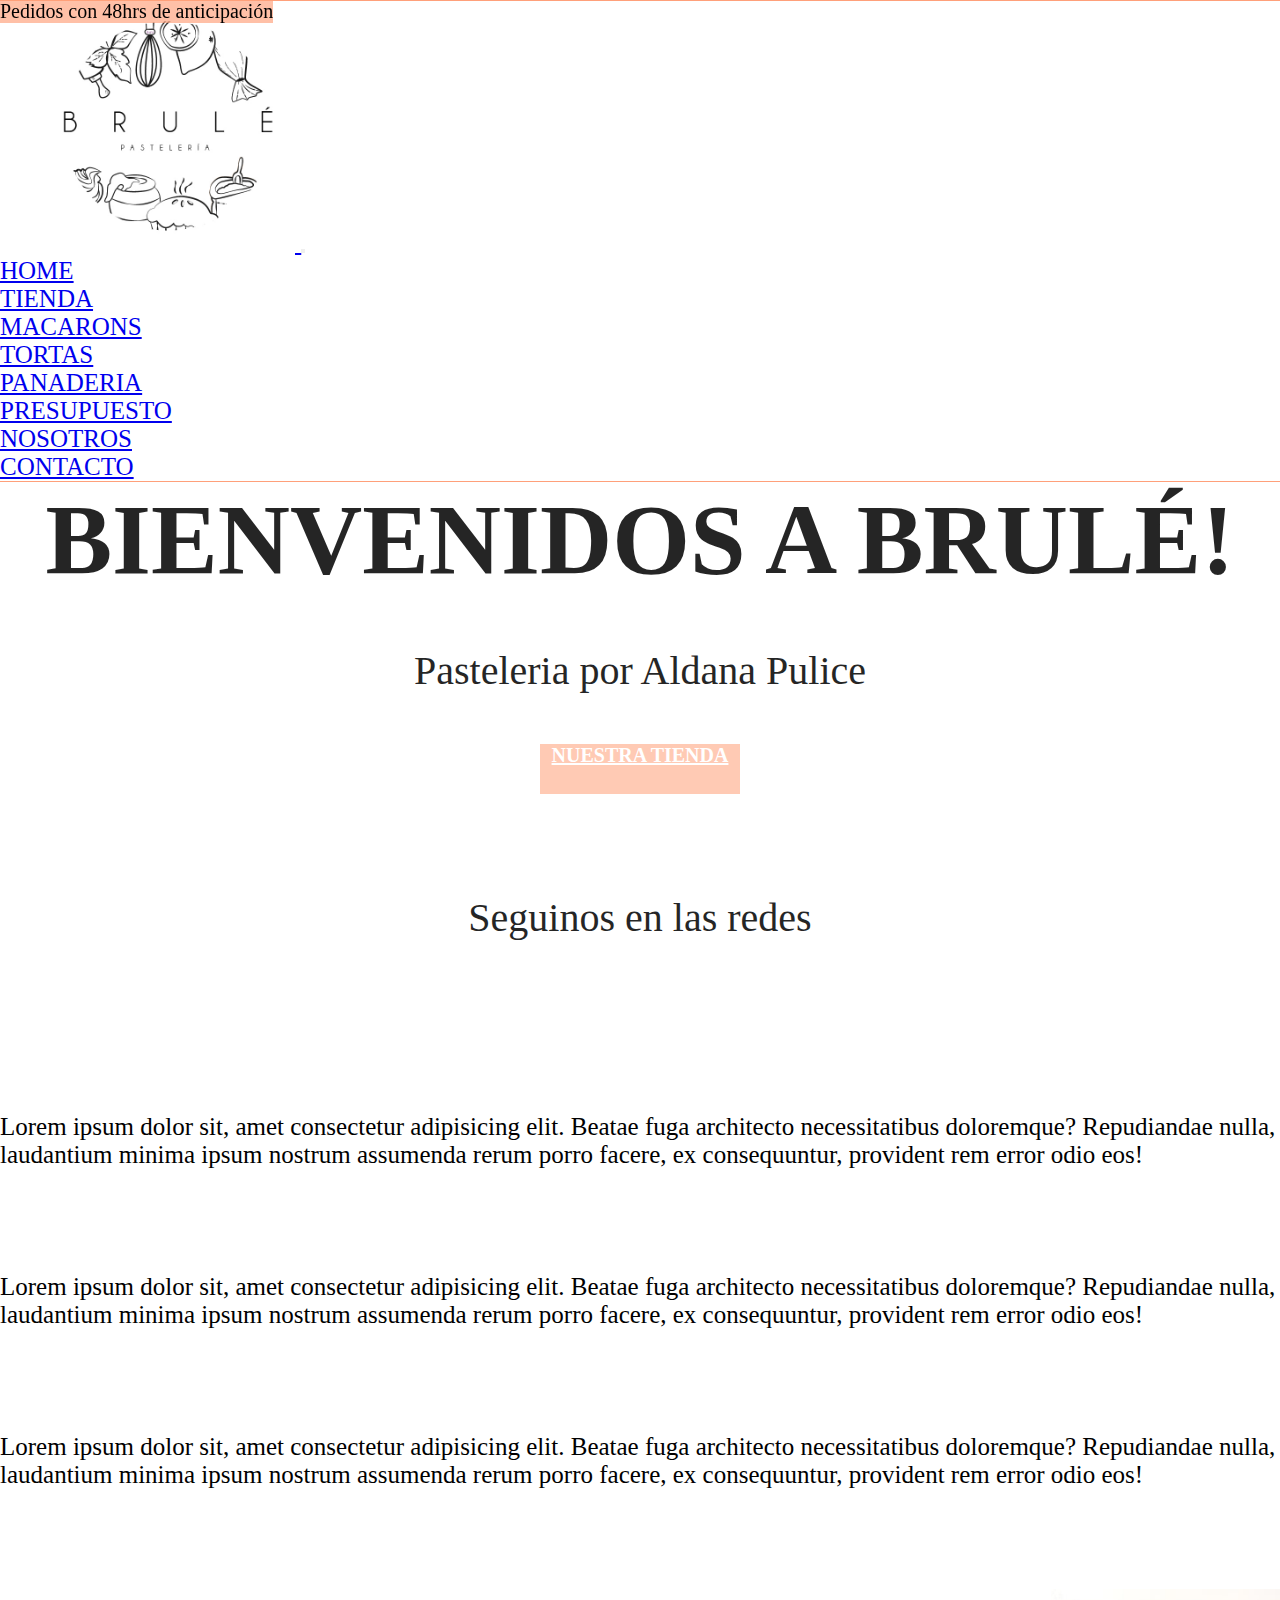
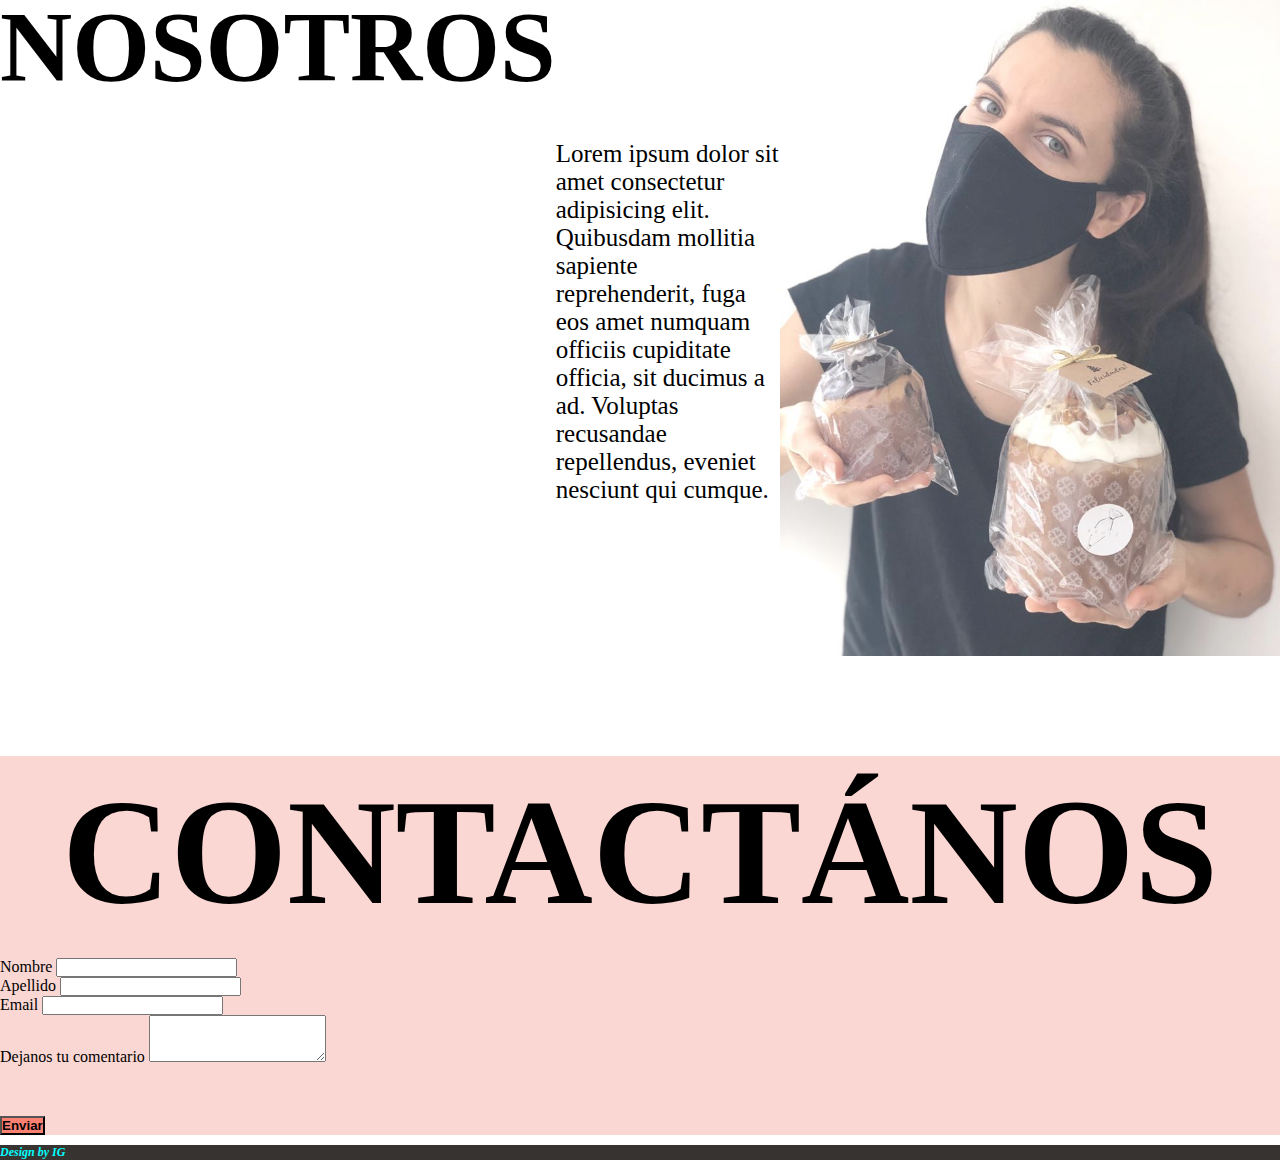
==== index.html @ 0180e4a5 "empezando de nuevo" ====
<!DOCTYPE html>
<html lang="en">
<head>
    <meta charset="UTF-8">
    <meta http-equiv="X-UA-Compatible" content="IE=edge">
    <meta name="viewport" content="width=device-width, initial-scale=1.0">
    <meta name="keywords" content="pasteleria, brule, macarons, tortas, tortas decoradas, letter cake, alfajores">
    <meta name="description" content="Tienda Online de pasteleria artesanal y creativa en Zona Norte">
    <title>Brule Pasteleria GREGORIO</title>
    <link rel="stylesheet" href="estilo.css">
    <link href="https://cdn.jsdelivr.net/npm/bootstrap@5.0.0-beta3/dist/css/bootstrap.min.css" rel="stylesheet" integrity="sha384-eOJMYsd53ii+scO/bJGFsiCZc+5NDVN2yr8+0RDqr0Ql0h+rP48ckxlpbzKgwra6" crossorigin="anonymous">
    <script src="https://cdn.jsdelivr.net/npm/bootstrap@5.0.0-beta3/dist/js/bootstrap.bundle.min.js" integrity="sha384-JEW9xMcG8R+pH31jmWH6WWP0WintQrMb4s7ZOdauHnUtxwoG2vI5DkLtS3qm9Ekf" crossorigin="anonymous"></script>
  
</head>
<body>
  <header>
    <div class="container-fluid header__aviso">
      <span> Pedidos con 48hrs de anticipación</span>
    </div>
  </header>
    
  <nav class="navbar navbar-expand-lg navbar-light ">
    <div class="container-fluid">
      <a class="navbar-brand" href="#">
        <img class="img-fluid navbar__img" src="./Img/Logo1.jpg" alt="">
      </a>
      <button class="navbar-toggler" type="button" data-bs-toggle="collapse" data-bs-target="#navbarSupportedContent" aria-controls="navbarSupportedContent" aria-expanded="false" aria-label="Toggle navigation">
        <span class="navbar-toggler-icon"></span>
      </button>
      <div class="collapse navbar-collapse " id="navbarSupportedContent">
        <ul class="navbar-nav ">
          <li class="navbar__item">
            <a class="nav-link active" aria-current="page" href="./index.html">Home</a>
          </li>
          <li class="navbar__item dropdown">
            <a class="nav-link dropdown-toggle" href="#" aria-current="page" id="navbarDropdown" role="pointer" data-bs-toggle="dropdown" aria-expanded="false">
              Tienda
            </a>
            <ul class="dropdown-menu" aria-labelledby="navbarDropdown">
              <li><a class="dropdown-item" href="./pag/tienda.html">Macarons</a></li>
              <li><a class="dropdown-item" href="./pag/tienda.html">Tortas</a></li>
              <li><a class="dropdown-item" href="./pag/tienda.html">Panaderia</a></li>
            </ul>
          </li>
          <li class="navbar__item">
            <a class="nav-link" href="./pag/presupuesto.html">Presupuesto</a>
          </li>
          <li class="navbar__item">
            <a class="nav-link" href="#nosotros">Nosotros</a>
          </li>
          <li class="navbar__item">
            <a class="nav-link" href="#contacto">Contacto</a>
          </li>
          
        </ul>
      </div>
    </div>
  </nav>
 
  <main>
    <div class="container-fluid main__fondo">
      <h1 class="col-12">BIENVENIDOS A BRULÉ!</h1>
      <p class="col-12">Pasteleria por Aldana Pulice</p>
      <div class="col-12 main__boton">
        <a href="#" class="btn main__boton">NUESTRA TIENDA</a>
      </div>
      <div class="container-fluid">
          <p>Seguinos en las redes</p>
          <div class="col-12 main__redes">
            <a href="https://www.instagram.com/bruleok/?hl=es"><img class="img-fluid" src="img/logotipo-de-instagram.svg" alt=""></a>
            <a href="https://www.tiktok.com/@bruleok?"><img class="img-fluid" src="img/tik-tok.svg" alt=""></a>
          </div>
      </div>
    </div>
  </main>
    
  <div class="container-fluid seccion2">
    <div  class="row justify-content-center">
      <div class="col-sm-6 col-lg-3">
        <img class="img-fluid seccion2__img1" src="img/macarons.jpg" alt="">
        <p class="seccion2__parrafo">Lorem ipsum dolor sit, amet consectetur adipisicing elit. Beatae fuga architecto necessitatibus doloremque? Repudiandae nulla, laudantium minima ipsum nostrum assumenda rerum porro facere, ex consequuntur, provident rem error odio eos!</p>
      </div>
      <div class="col-sm-6 col-lg-3">
        <img class="img-fluid seccion2__img2" src="img/Letter C.jpg" alt="">
        <p class="seccion2__parrafo">Lorem ipsum dolor sit, amet consectetur adipisicing elit. Beatae fuga architecto necessitatibus doloremque? Repudiandae nulla, laudantium minima ipsum nostrum assumenda rerum porro facere, ex consequuntur, provident rem error odio eos!</p>
      </div>
      <div class="col-sm-6 col-lg-3">
        <img class="img-fluid seccion2__img3" src="img/Keylimepie2.jpg" alt="">
          <p class="seccion2__parrafo">Lorem ipsum dolor sit, amet consectetur adipisicing elit. Beatae fuga architecto necessitatibus doloremque? Repudiandae nulla, laudantium minima ipsum nostrum assumenda rerum porro facere, ex consequuntur, provident rem error odio eos!</p>
        </div>
    </div>
  </div>
  
  <section class="seccion3 container" id="nosotros">
    <div class="seccion3__nosotros row">
      <h2 class="seccion3__titulo">NOSOTROS</h2>
      <p class="seccion3__parrafo col-lg-4 col-md-6">Lorem ipsum dolor sit amet consectetur adipisicing elit. Quibusdam mollitia sapiente reprehenderit, fuga eos amet numquam officiis cupiditate officia, sit ducimus a ad. Voluptas recusandae repellendus, eveniet nesciunt qui cumque.</p>
      <img class="seccion3__img img-fluid" src="./Img/fotoaldi.jpg" alt="">
    </div>
  </section>
  <section class="seccion4 container-fluid" id="contacto">
    <form class="row seccion4__form">
      <div class="col-lg-4 seccion4__titulo">
        <h2>CONTACTÁNOS</h2>
      </div>
      <div class="col-lg-8 col-md-12"> 
        <div class="row seccion4__datos">
          <div class="col-lg-4 col-md-12 seccion4__nombre">
            <label class="form-label" for="nombre">Nombre</label>
            <input class="form-control" type="text" name="nombre" id="">
            </div>
          <div class="col-lg-4 col-md-12 seccion4__apellido">
            <label class="form-label" for="apellido">Apellido</label>
            <input class="form-control" type="text" name="apellido" id="">
          </div>
        </div>
        <div class="row seccion4__email">
          <div class="col-lg-8 col-md-12">
            <label class="form-label" for="name">Email</label>
            <input class="form-control" type="email" name="email" id="">
          </div>
        </div>
        <div class="row">
          <div class="col-lg-8 col-md-12 seccion4__comentario">
            <label for="Textarea" class="form-label">Dejanos tu comentario</label>
            <textarea class="form-control" id="Textarea" rows="3"></textarea>
          </div>
        </div>
        <div class="row">
          <div class="col-lg-1 col-md-12 seccion4__boton">
            <button class="btn" type="submit">Enviar</button>
          </div>
        </div>
      </div>
    </form>

  </section>

  <footer class="container-fluid">
      <div class="row">
        <h6 class="col 12 d-flex justify-content-center">Design by IG</h6>
      </div>
      

  </footer>
    

</body>
</html>
---- estilo.css ----
* {
  padding: 0;
  margin: 0;
  -webkit-box-sizing: border-box;
          box-sizing: border-box;
}

header .header__aviso {
  text-align: center;
  font-size: 20px;
  position: fixed;
  z-index: 1;
  background-color: rgba(255, 160, 122, 0.659);
}

.navbar {
  border-top: 1px solid lightsalmon;
  border-bottom: 1px solid lightsalmon;
  font-size: 25px;
  text-transform: uppercase;
}

.navbar .navbar__img {
  margin-left: 40px;
  margin-right: 5px;
  width: 250px;
}

.navbar .navbar__item {
  font-size: 25px;
}

.navbar .navbar__item a:hover {
  background: rgba(128, 128, 128, 0.09);
}

.navbar .dropdown-menu {
  font-size: 25px;
}

.navbar .dropdown-menu a:hover {
  background: rgba(128, 128, 128, 0.09);
}

.main__fondo {
  background-image: url(img/portada.jpg);
  background-repeat: no-repeat;
  background-size: cover;
  background-attachment: fixed;
  background-position: center;
  opacity: 85%;
}

.main__fondo h1 {
  display: -webkit-box;
  display: -ms-flexbox;
  display: flex;
  -webkit-box-pack: center;
      -ms-flex-pack: center;
          justify-content: center;
  font-size: 100px;
  margin-bottom: 50px;
}

@media screen and (max-width: 540px) {
  .main__fondo h1 {
    font-size: 50px;
  }
}

.main__fondo p {
  display: -webkit-box;
  display: -ms-flexbox;
  display: flex;
  -webkit-box-pack: center;
      -ms-flex-pack: center;
          justify-content: center;
  font-size: 40px;
  margin-bottom: 50px;
}

.main__fondo .main__boton {
  display: -webkit-box;
  display: -ms-flexbox;
  display: flex;
  -webkit-box-pack: center;
      -ms-flex-pack: center;
          justify-content: center;
  margin-bottom: 50px;
}

.main__fondo .main__boton a:hover {
  color: black;
}

.main__fondo .main__boton .main__boton {
  background-color: rgba(255, 160, 122, 0.652);
  color: white;
  font-weight: bold;
  width: 200px;
  height: 50px;
  font-size: 20px;
}

.main__fondo .main__redes {
  display: -webkit-box;
  display: -ms-flexbox;
  display: flex;
  -webkit-box-pack: center;
      -ms-flex-pack: center;
          justify-content: center;
}

.main__fondo .main__redes img {
  width: 40px;
  margin-right: 10px;
}

.main__fondo .main__redes img:hover {
  -webkit-transform: scale(1.2, 1.2);
          transform: scale(1.2, 1.2);
  -webkit-transition: 1s;
  transition: 1s;
}

.seccion2 .seccion2__img1, .seccion2 .seccion2__img2, .seccion2 .seccion2__img3 {
  border-radius: 30%;
  padding: 50px;
}

.seccion2 .seccion2__parrafo {
  font-size: 25px;
}

.seccion3 {
  margin-top: 100px;
}

.seccion3 .seccion3__titulo {
  text-align: center;
  font-size: 100px;
}

.seccion3 .seccion3__nosotros {
  display: -webkit-box;
  display: -ms-flexbox;
  display: flex;
  -webkit-box-pack: justify;
      -ms-flex-pack: justify;
          justify-content: space-between;
}

.seccion3 .seccion3__parrafo {
  font-size: 25px;
  -ms-flex-item-align: center;
      -ms-grid-row-align: center;
      align-self: center;
}

.seccion3 .seccion3__img {
  width: 500px;
  opacity: 0.8;
}

@media screen and (max-width: 540px) {
  .seccion3 .seccion3__titulo {
    font-size: 50px;
  }
}

.seccion4 {
  margin-top: 100px;
  background-color: rgba(243, 121, 108, 0.302);
}

.seccion4 .seccion4__titulo {
  font-size: 100px;
  display: -webkit-box;
  display: -ms-flexbox;
  display: flex;
  -webkit-box-align: center;
      -ms-flex-align: center;
          align-items: center;
  -webkit-box-pack: center;
      -ms-flex-pack: center;
          justify-content: center;
  padding: 10px;
}

.seccion4 .seccion4__comentario {
  margin-bottom: 50px;
}

.seccion4 .seccion4__datos {
  margin-top: 10px;
}

.seccion4 .seccion4__boton {
  margin-bottom: 10px;
}

.seccion4 .seccion4__boton .btn {
  background-color: salmon;
  font-weight: bolder;
}

.seccion4 .seccion4__boton .btn:hover {
  color: white;
}

@media screen and (max-width: 570px) {
  .seccion4 .seccion4__form {
    -webkit-box-pack: center;
        -ms-flex-pack: center;
            justify-content: center;
  }
}

footer {
  background-color: #373331;
}

footer h6 {
  font-size: 12px;
  font-style: italic;
  color: aqua;
}

.titulo__tienda, .titulo__presupuesto {
  font-size: 50px;
  text-transform: uppercase;
  text-align: center;
  margin-top: 20px;
  -webkit-text-decoration: underline lightsalmon;
          text-decoration: underline lightsalmon;
}

.grilla__productos {
  margin: 50px;
  text-transform: uppercase;
  font-weight: bold;
}

.grilla__productos .subgrilla {
  display: -webkit-box;
  display: -ms-flexbox;
  display: flex;
  -ms-flex-wrap: wrap;
      flex-wrap: wrap;
  -webkit-box-pack: start;
      -ms-flex-pack: start;
          justify-content: flex-start;
}

.grilla__productos .producto__nombre {
  text-align: center;
  margin: 10px;
}

.grilla__productos .producto {
  margin-bottom: 50px;
}

.grilla__productos .producto:hover {
  -webkit-transform: scale(1.2, 1.2);
          transform: scale(1.2, 1.2);
  -webkit-transition: 2s;
  transition: 2s;
}

/* inicio presupuesto */
.formulario__presupuesto {
  margin-top: 40px;
}

.formulario__presupuesto .form__email {
  margin-top: 10px;
}

.formulario__presupuesto .form__torta, .formulario__presupuesto .form__relleno {
  margin-top: 20px;
  font-size: 25px;
}
/*# sourceMappingURL=estilo.css.map */
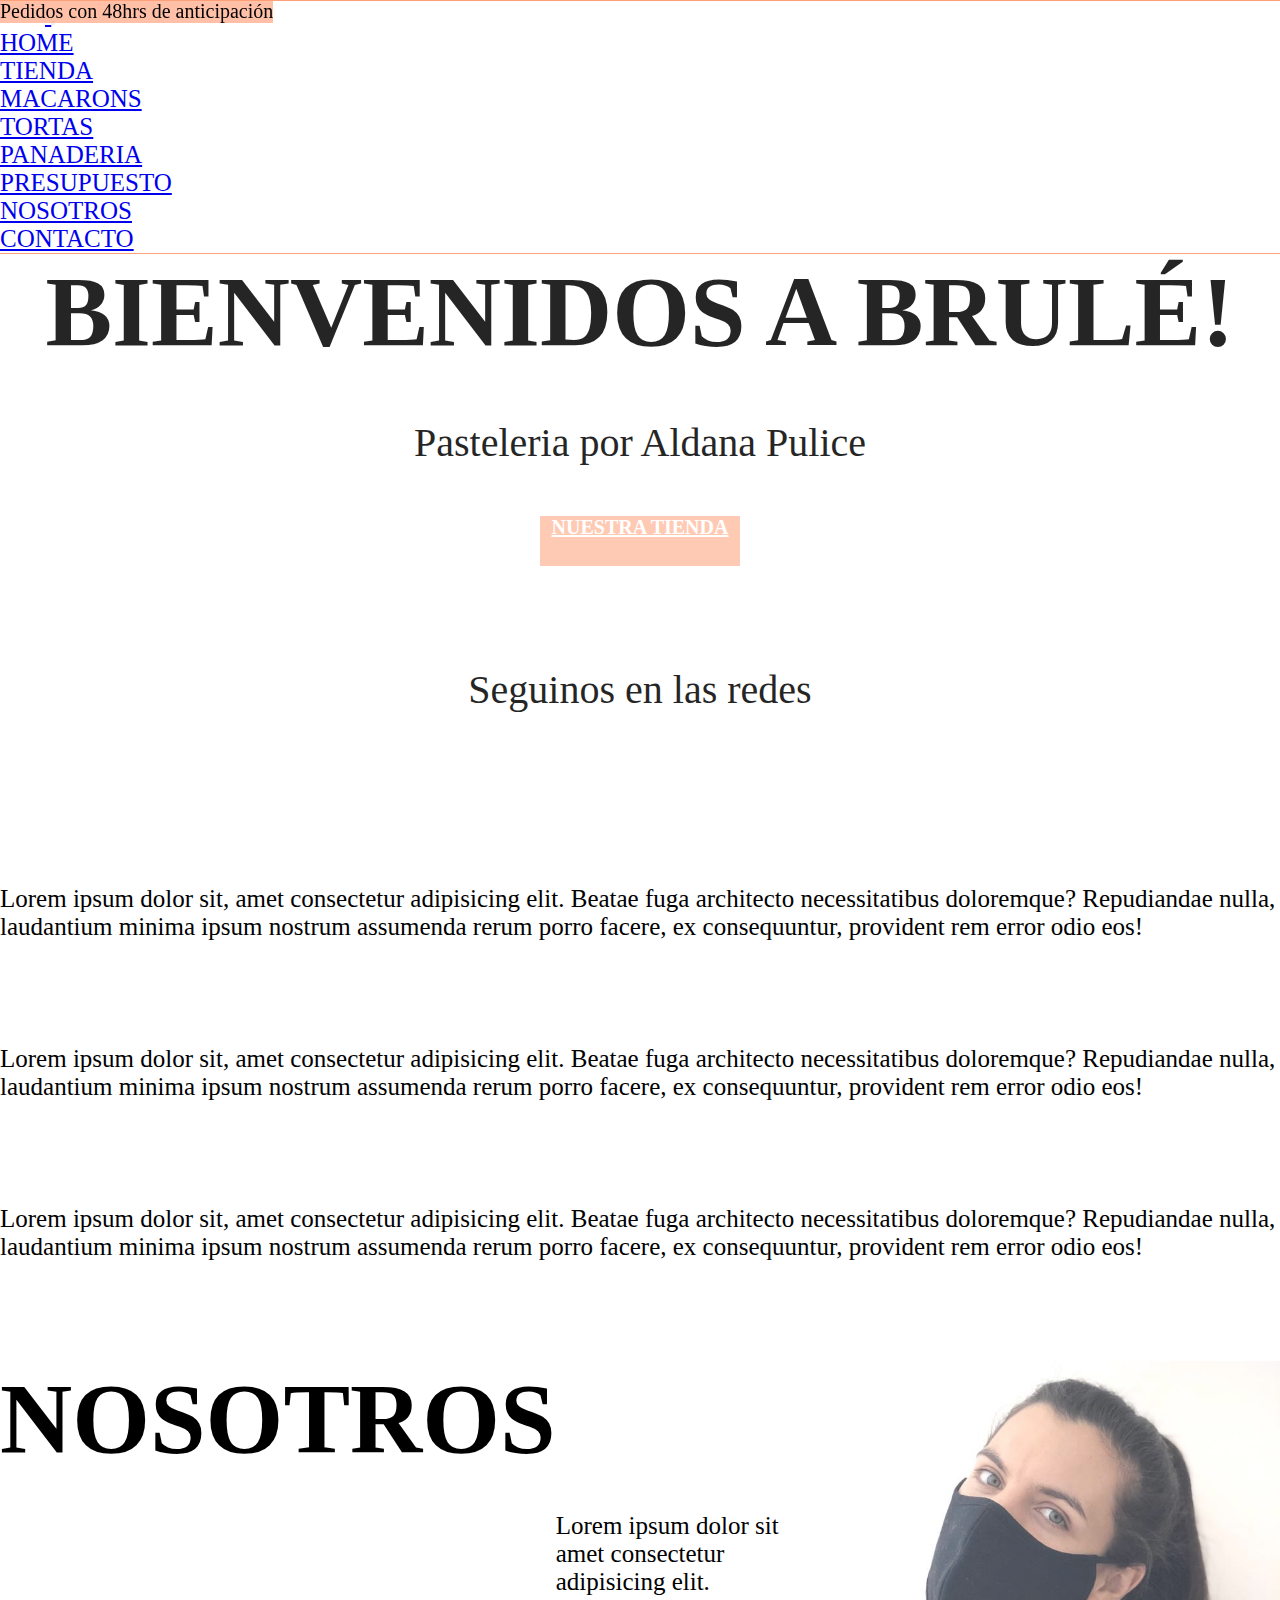
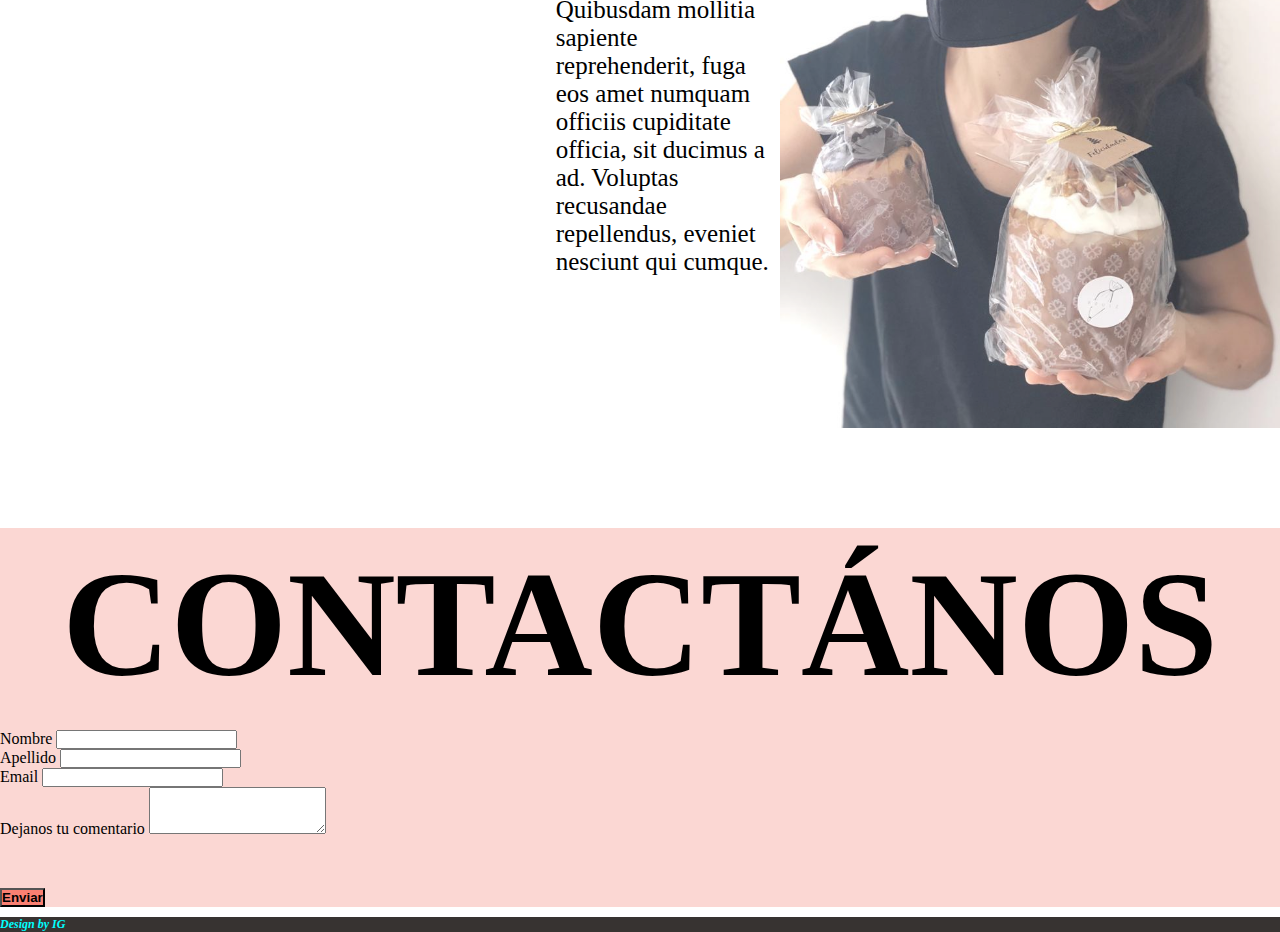
==== commit b3b7c131: "corrigiendo carpeta imagenes" ====
--- a/index.html
+++ b/index.html
@@ -22,7 +22,7 @@
   <nav class="navbar navbar-expand-lg navbar-light ">
     <div class="container-fluid">
       <a class="navbar-brand" href="#">
-        <img class="img-fluid navbar__img" src="./Img/Logo1.jpg" alt="">
+        <img class="img-fluid navbar__img" src="./img/Logo1.jpg" alt="">
       </a>
       <button class="navbar-toggler" type="button" data-bs-toggle="collapse" data-bs-target="#navbarSupportedContent" aria-controls="navbarSupportedContent" aria-expanded="false" aria-label="Toggle navigation">
         <span class="navbar-toggler-icon"></span>
@@ -77,15 +77,15 @@
   <div class="container-fluid seccion2">
     <div  class="row justify-content-center">
       <div class="col-sm-6 col-lg-3">
-        <img class="img-fluid seccion2__img1" src="img/macarons.jpg" alt="">
+        <img class="img-fluid seccion2__img1" src="./img/macarons.jpg" alt="">
         <p class="seccion2__parrafo">Lorem ipsum dolor sit, amet consectetur adipisicing elit. Beatae fuga architecto necessitatibus doloremque? Repudiandae nulla, laudantium minima ipsum nostrum assumenda rerum porro facere, ex consequuntur, provident rem error odio eos!</p>
       </div>
       <div class="col-sm-6 col-lg-3">
-        <img class="img-fluid seccion2__img2" src="img/Letter C.jpg" alt="">
+        <img class="img-fluid seccion2__img2" src="./img/Letter C.jpg" alt="">
         <p class="seccion2__parrafo">Lorem ipsum dolor sit, amet consectetur adipisicing elit. Beatae fuga architecto necessitatibus doloremque? Repudiandae nulla, laudantium minima ipsum nostrum assumenda rerum porro facere, ex consequuntur, provident rem error odio eos!</p>
       </div>
       <div class="col-sm-6 col-lg-3">
-        <img class="img-fluid seccion2__img3" src="img/Keylimepie2.jpg" alt="">
+        <img class="img-fluid seccion2__img3" src="./img/Keylimepie2.jpg" alt="">
           <p class="seccion2__parrafo">Lorem ipsum dolor sit, amet consectetur adipisicing elit. Beatae fuga architecto necessitatibus doloremque? Repudiandae nulla, laudantium minima ipsum nostrum assumenda rerum porro facere, ex consequuntur, provident rem error odio eos!</p>
         </div>
     </div>
--- a/estilo.css
+++ b/estilo.css
@@ -43,7 +43,7 @@
 }
 
 .main__fondo {
-  background-image: url(img/portada.jpg);
+  background-image: url(./img/portada.jpg);
   background-repeat: no-repeat;
   background-size: cover;
   background-attachment: fixed;
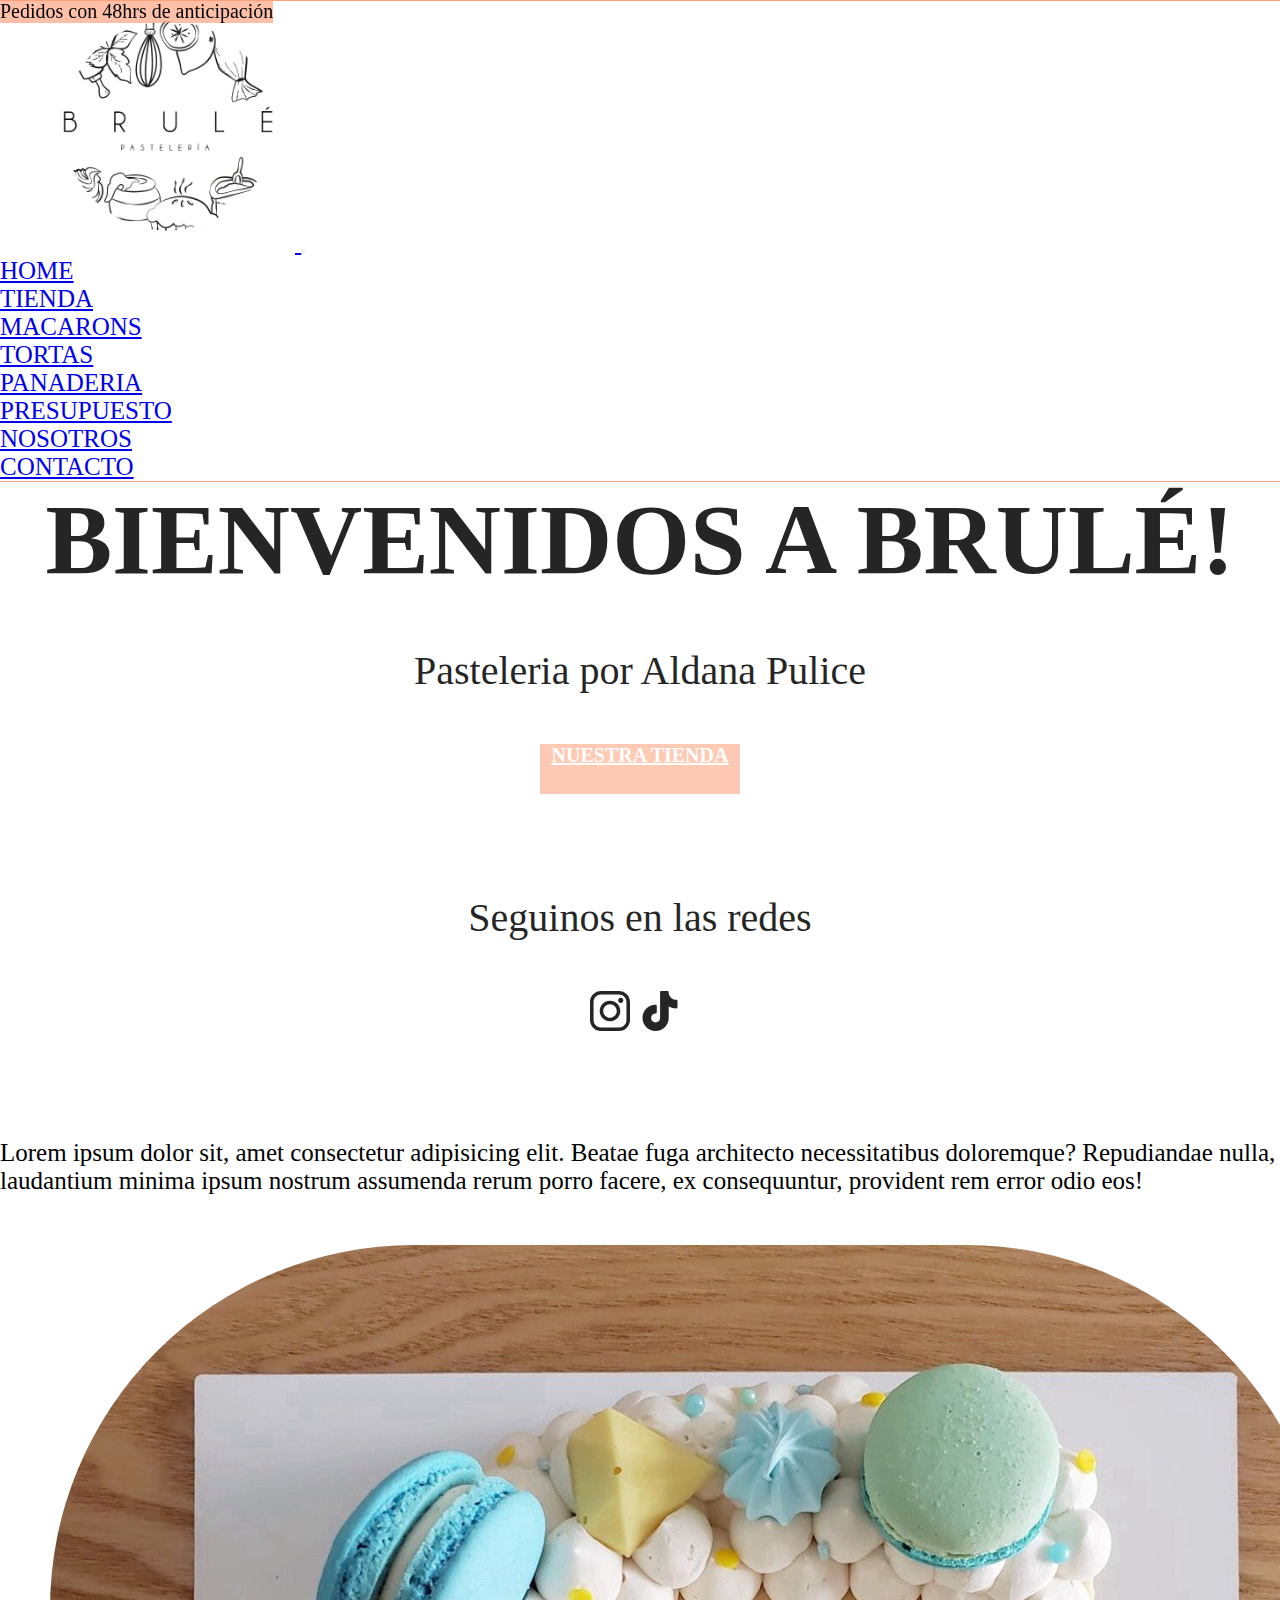
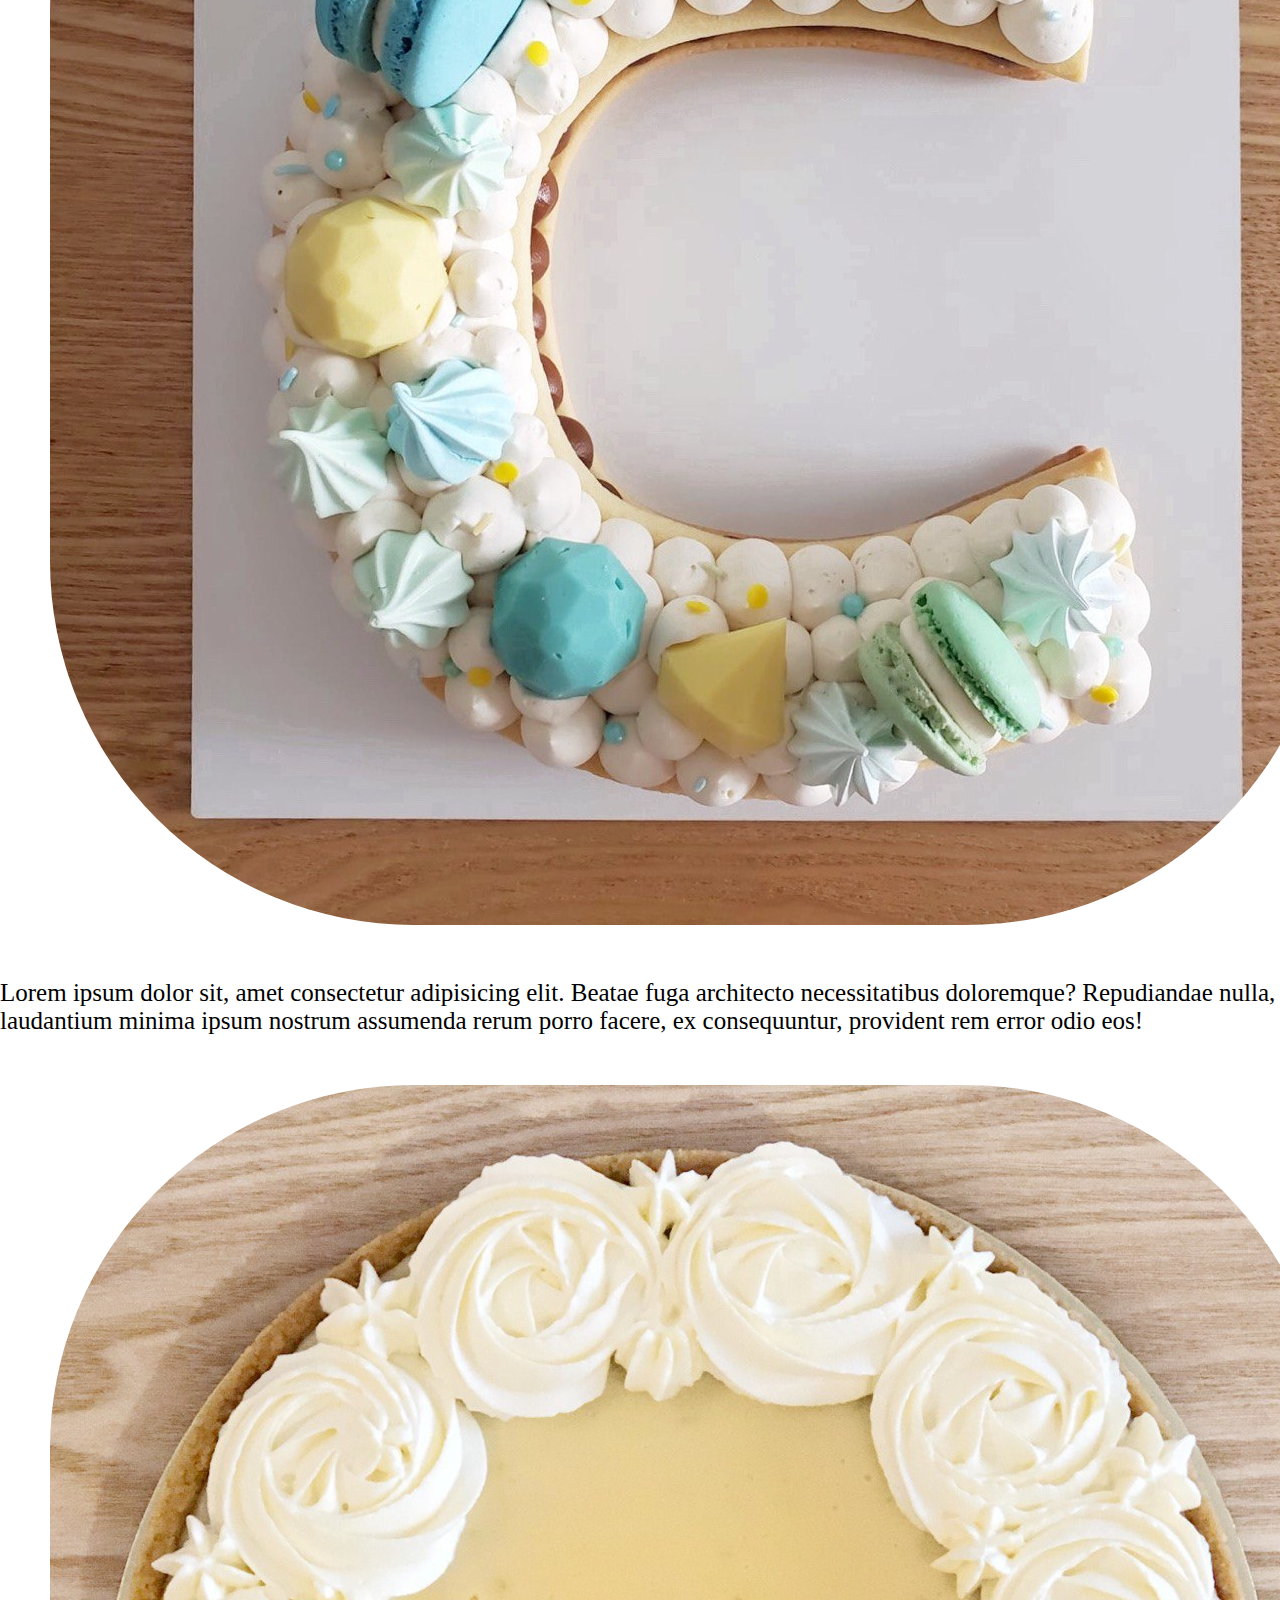
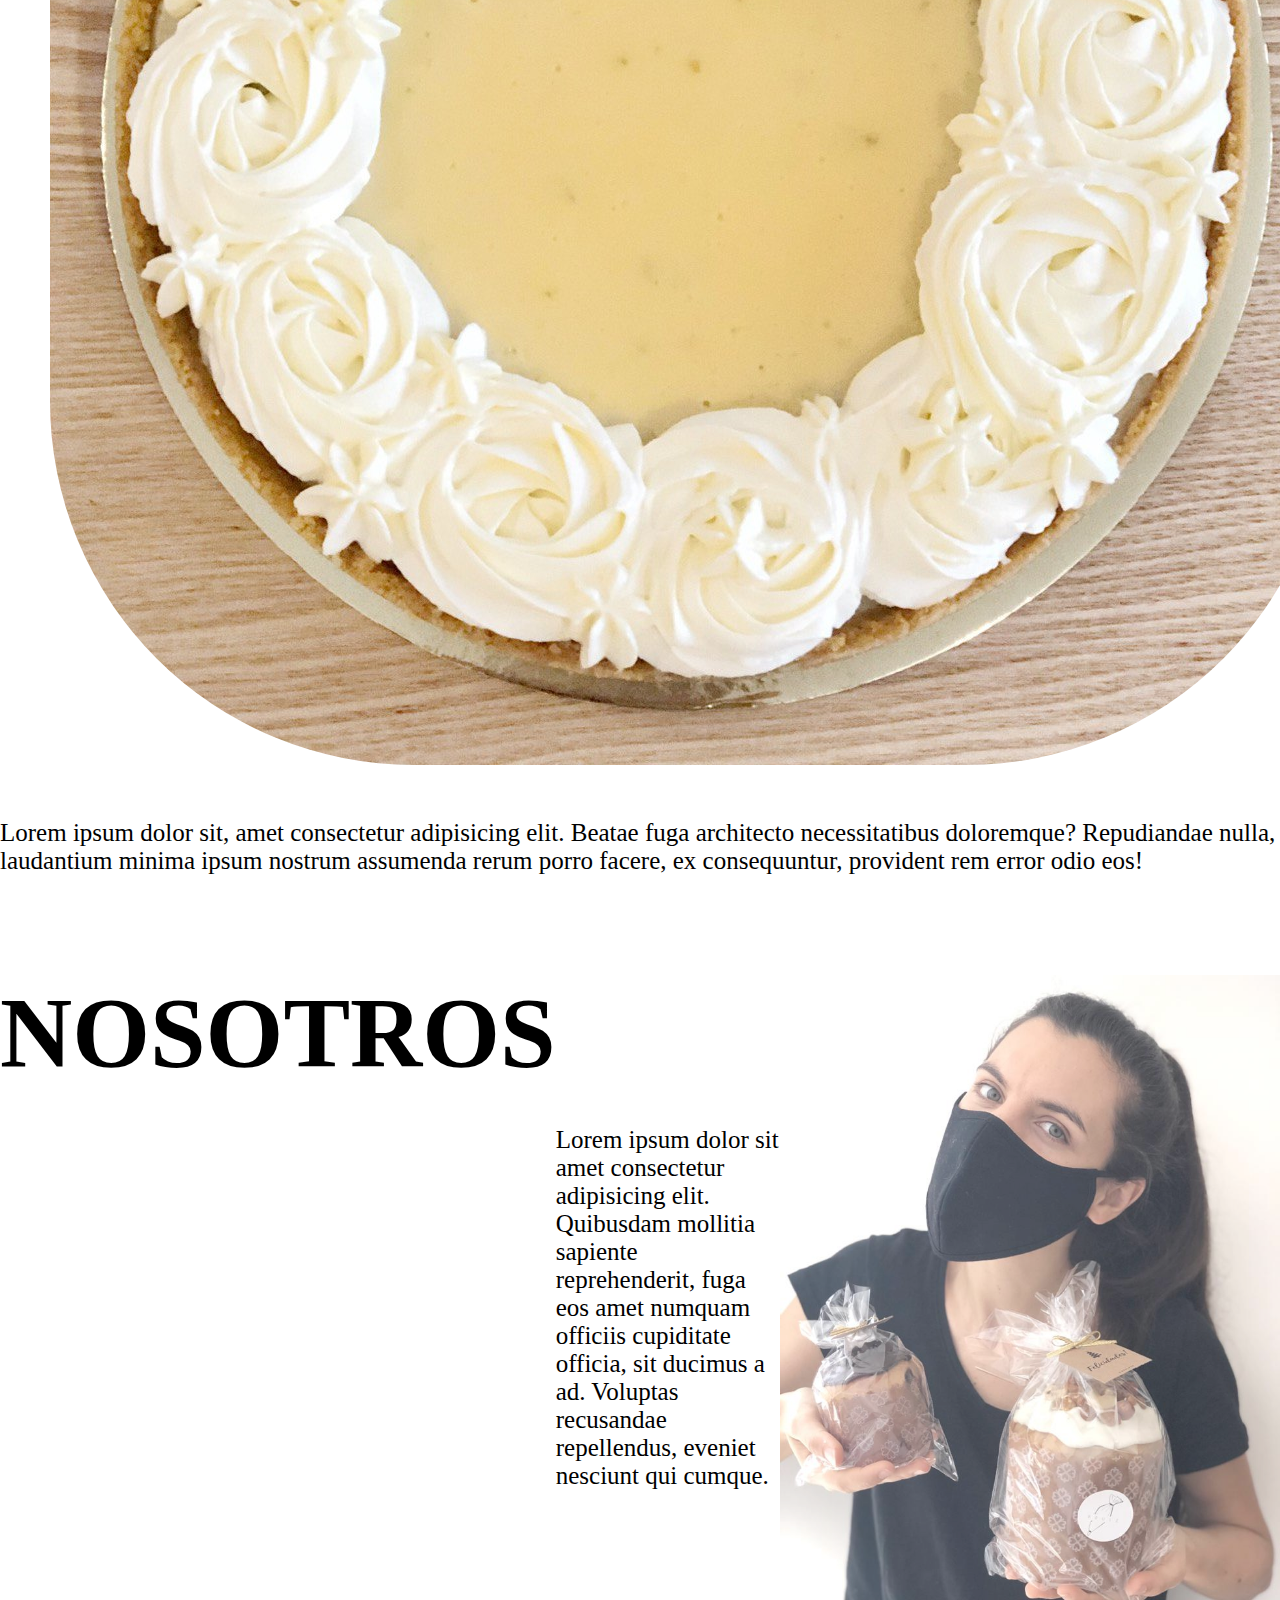
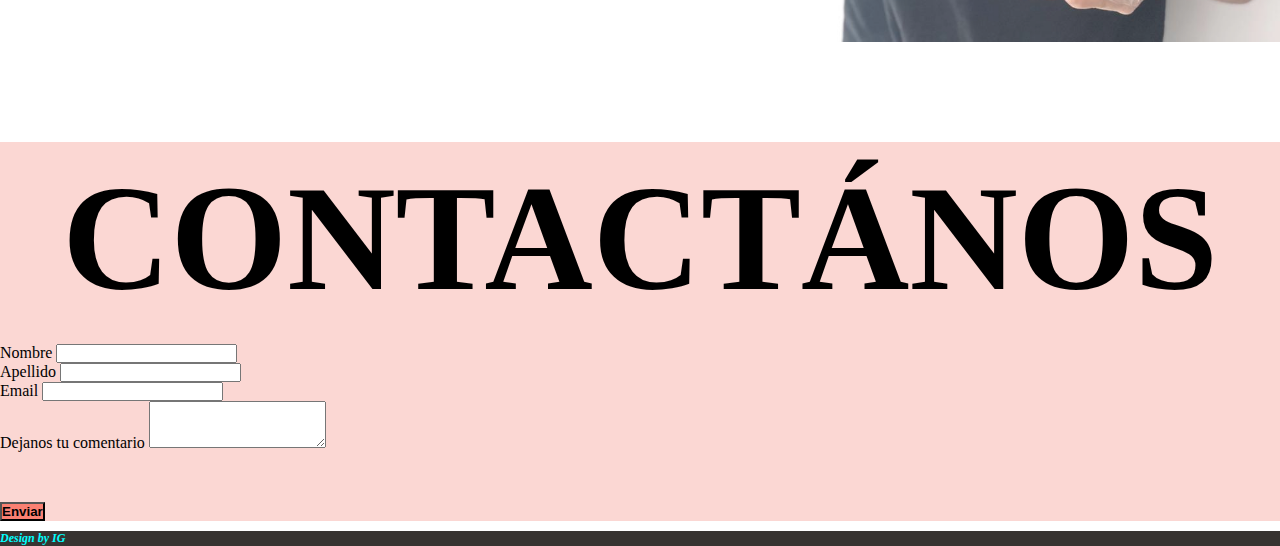
==== commit eeef7b0f: "arrglando imagenes" ====
--- a/index.html
+++ b/index.html
@@ -22,7 +22,7 @@
   <nav class="navbar navbar-expand-lg navbar-light ">
     <div class="container-fluid">
       <a class="navbar-brand" href="#">
-        <img class="img-fluid navbar__img" src="./img/Logo1.jpg" alt="">
+        <img class="img-fluid navbar__img" src="./Img/Logo1.jpg" alt="">
       </a>
       <button class="navbar-toggler" type="button" data-bs-toggle="collapse" data-bs-target="#navbarSupportedContent" aria-controls="navbarSupportedContent" aria-expanded="false" aria-label="Toggle navigation">
         <span class="navbar-toggler-icon"></span>
@@ -67,8 +67,8 @@
       <div class="container-fluid">
           <p>Seguinos en las redes</p>
           <div class="col-12 main__redes">
-            <a href="https://www.instagram.com/bruleok/?hl=es"><img class="img-fluid" src="img/logotipo-de-instagram.svg" alt=""></a>
-            <a href="https://www.tiktok.com/@bruleok?"><img class="img-fluid" src="img/tik-tok.svg" alt=""></a>
+            <a href="https://www.instagram.com/bruleok/?hl=es"><img class="img-fluid" src="Img/logotipo-de-instagram.svg" alt=""></a>
+            <a href="https://www.tiktok.com/@bruleok?"><img class="img-fluid" src="Img/tik-tok.svg" alt=""></a>
           </div>
       </div>
     </div>
@@ -77,15 +77,15 @@
   <div class="container-fluid seccion2">
     <div  class="row justify-content-center">
       <div class="col-sm-6 col-lg-3">
-        <img class="img-fluid seccion2__img1" src="./img/macarons.jpg" alt="">
+        <img class="img-fluid seccion2__img1" src="./Img/macarons.jpg" alt="">
         <p class="seccion2__parrafo">Lorem ipsum dolor sit, amet consectetur adipisicing elit. Beatae fuga architecto necessitatibus doloremque? Repudiandae nulla, laudantium minima ipsum nostrum assumenda rerum porro facere, ex consequuntur, provident rem error odio eos!</p>
       </div>
       <div class="col-sm-6 col-lg-3">
-        <img class="img-fluid seccion2__img2" src="./img/Letter C.jpg" alt="">
+        <img class="img-fluid seccion2__img2" src="./Img/Letter C.jpg" alt="">
         <p class="seccion2__parrafo">Lorem ipsum dolor sit, amet consectetur adipisicing elit. Beatae fuga architecto necessitatibus doloremque? Repudiandae nulla, laudantium minima ipsum nostrum assumenda rerum porro facere, ex consequuntur, provident rem error odio eos!</p>
       </div>
       <div class="col-sm-6 col-lg-3">
-        <img class="img-fluid seccion2__img3" src="./img/Keylimepie2.jpg" alt="">
+        <img class="img-fluid seccion2__img3" src="./Img/Keylimepie2.jpg" alt="">
           <p class="seccion2__parrafo">Lorem ipsum dolor sit, amet consectetur adipisicing elit. Beatae fuga architecto necessitatibus doloremque? Repudiandae nulla, laudantium minima ipsum nostrum assumenda rerum porro facere, ex consequuntur, provident rem error odio eos!</p>
         </div>
     </div>
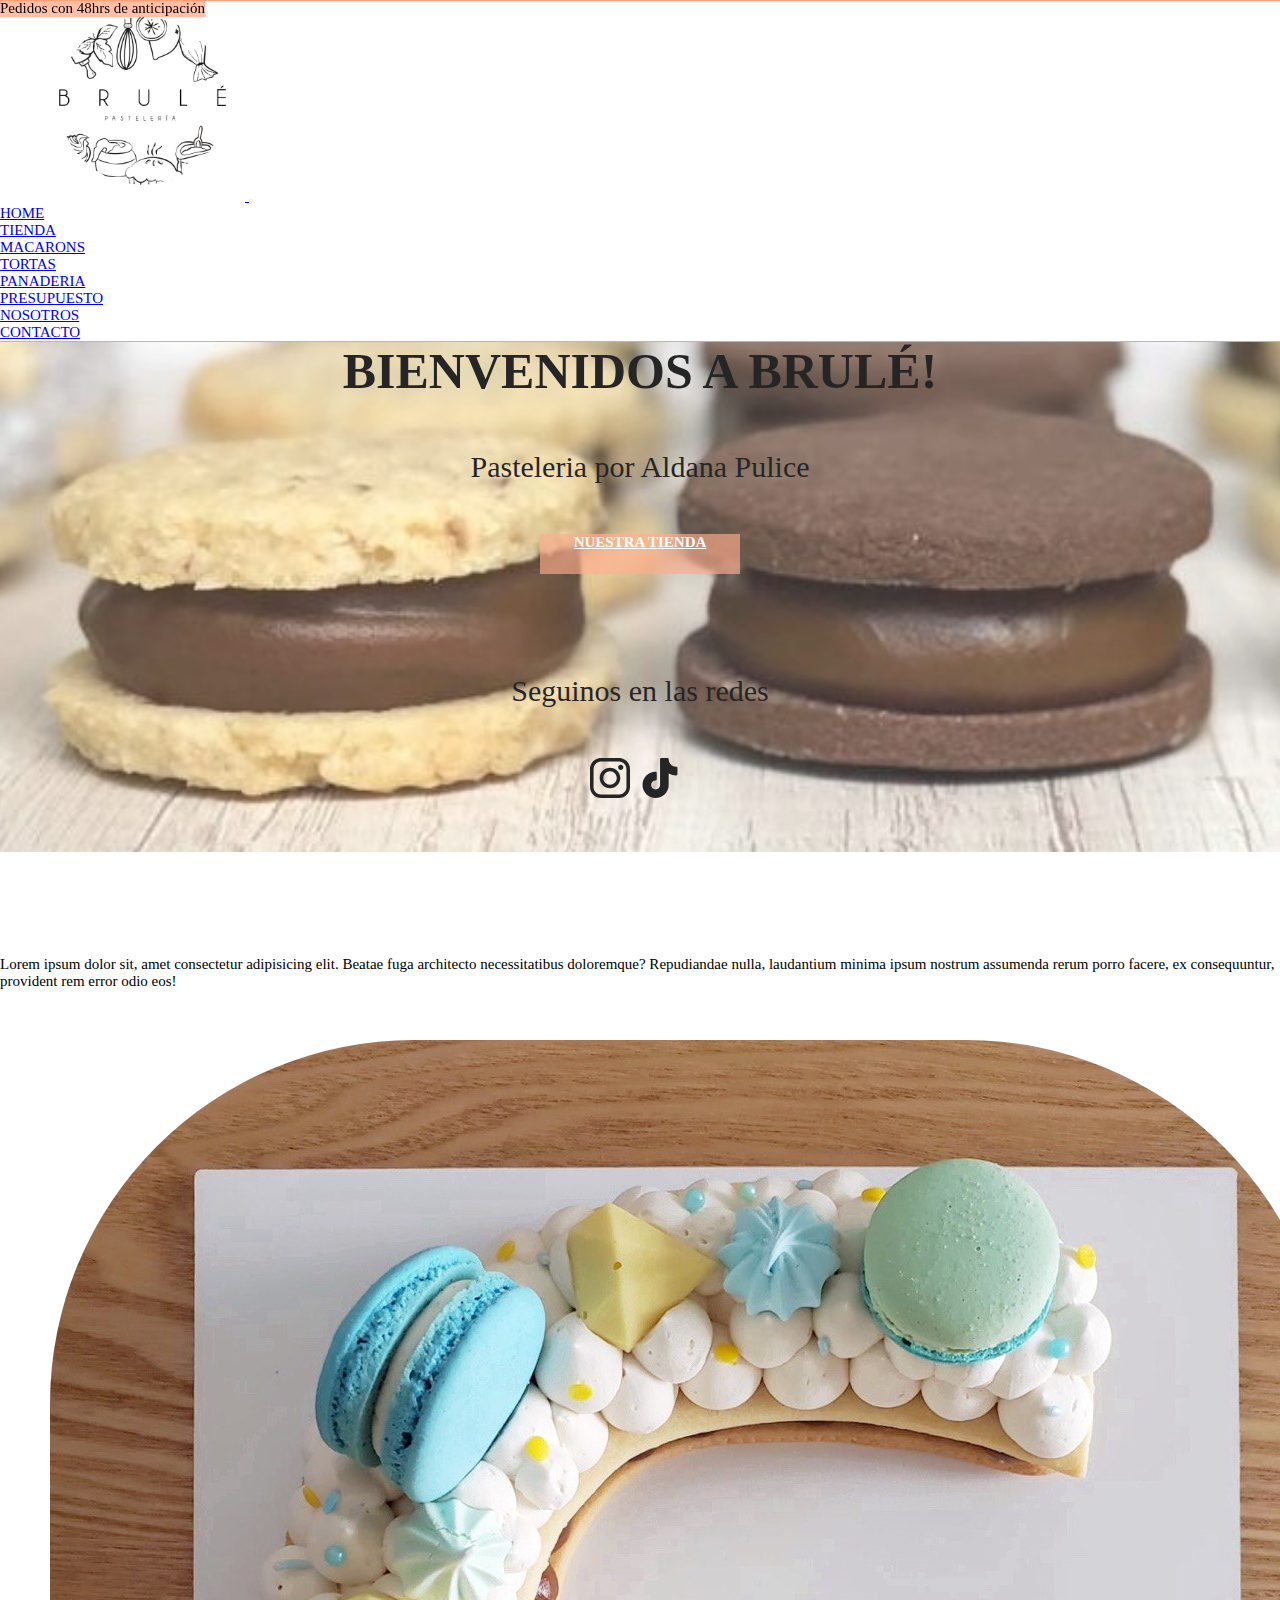
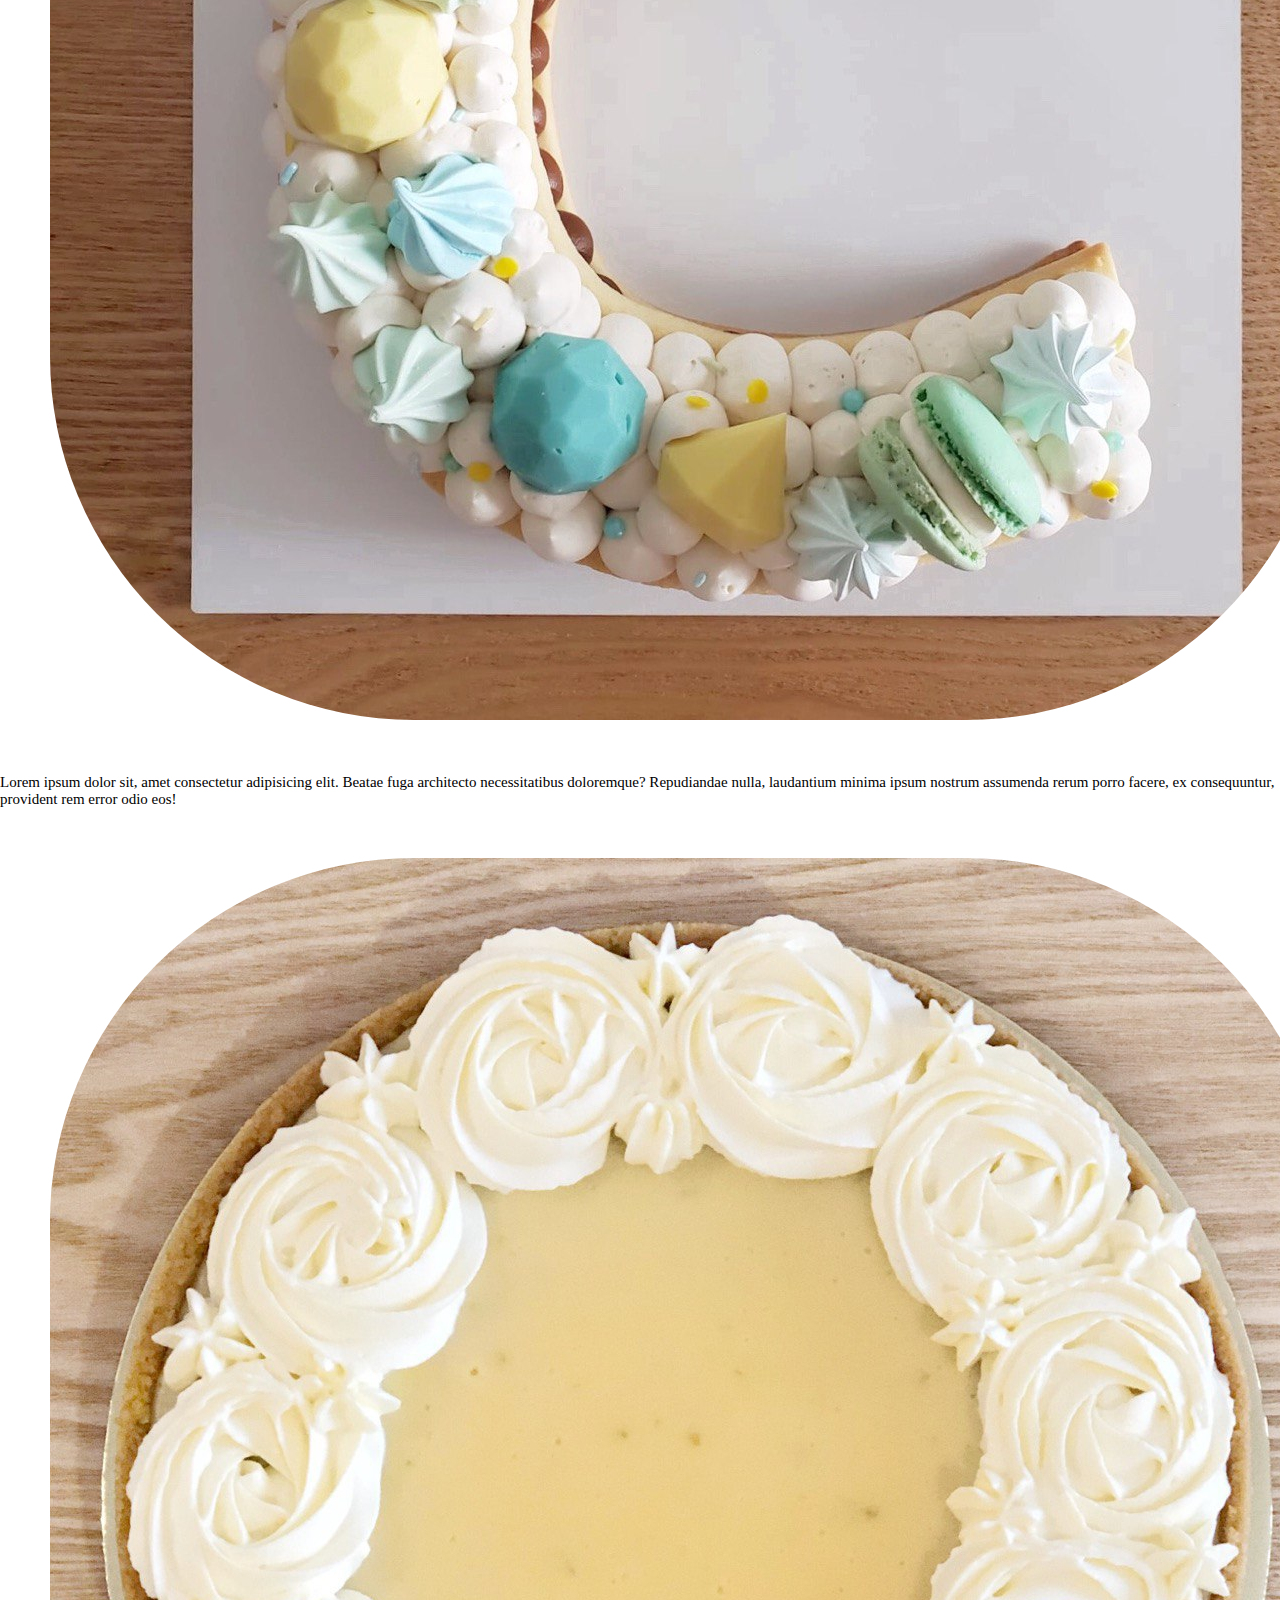
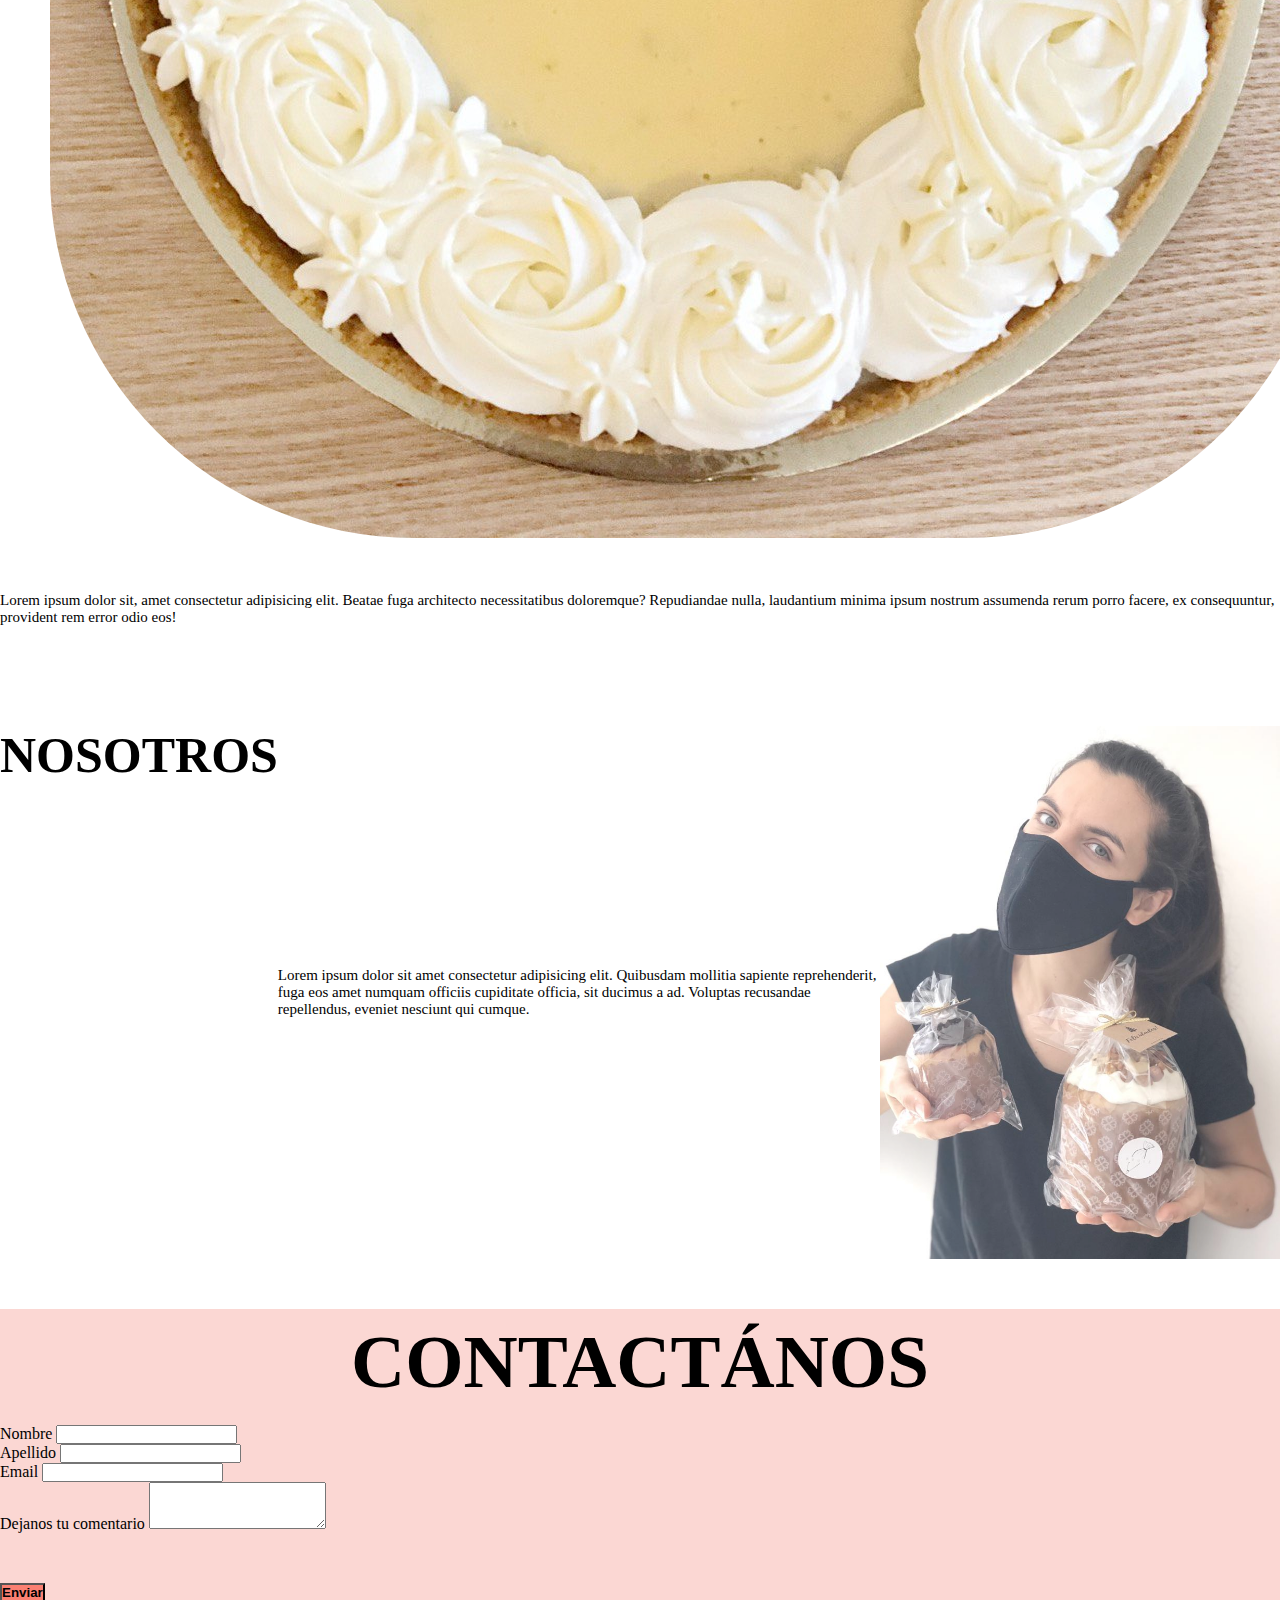
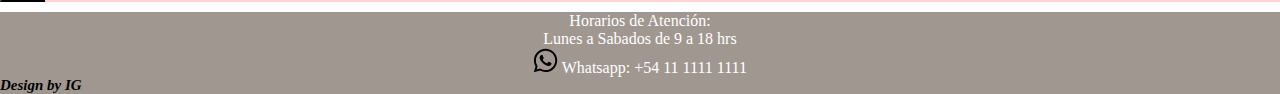
==== commit 628df0c8: "ordenando sass, agregando footer y modificando tienda" ====
--- a/index.html
+++ b/index.html
@@ -107,17 +107,17 @@
         <div class="row seccion4__datos">
           <div class="col-lg-4 col-md-12 seccion4__nombre">
             <label class="form-label" for="nombre">Nombre</label>
-            <input class="form-control" type="text" name="nombre" id="">
+            <input class="form-control" type="text" name="nombre" required id="">
             </div>
           <div class="col-lg-4 col-md-12 seccion4__apellido">
             <label class="form-label" for="apellido">Apellido</label>
-            <input class="form-control" type="text" name="apellido" id="">
+            <input class="form-control" type="text" name="apellido" required id="">
           </div>
         </div>
         <div class="row seccion4__email">
           <div class="col-lg-8 col-md-12">
             <label class="form-label" for="name">Email</label>
-            <input class="form-control" type="email" name="email" id="">
+            <input class="form-control" type="email" name="email" required id="">
           </div>
         </div>
         <div class="row">
@@ -137,12 +137,15 @@
   </section>
 
   <footer class="container-fluid">
-      <div class="row">
-        <h6 class="col 12 d-flex justify-content-center">Design by IG</h6>
-      </div>
-      
-
-  </footer>
+    <div class="row footer__horarios">
+      <p>Horarios de Atención:</p>
+      <p>Lunes a Sabados de 9 a 18 hrs</p>
+      <p><img class="footer__imagen" src="../Img/whatsapp.svg" alt=""> Whatsapp: +54 11 1111 1111</p>
+    </div>
+    <div class="row">
+      <h6 class="col 12 d-flex justify-content-center">Design by IG</h6>
+    </div>
+  </footer> 
     
 
 </body>
--- a/estilo.css
+++ b/estilo.css
@@ -7,7 +7,7 @@
 
 header .header__aviso {
   text-align: center;
-  font-size: 20px;
+  font-size: 15px;
   position: fixed;
   z-index: 1;
   background-color: rgba(255, 160, 122, 0.659);
@@ -16,18 +16,17 @@
 .navbar {
   border-top: 1px solid lightsalmon;
   border-bottom: 1px solid lightsalmon;
-  font-size: 25px;
   text-transform: uppercase;
 }
 
 .navbar .navbar__img {
   margin-left: 40px;
   margin-right: 5px;
-  width: 250px;
+  width: 200px;
 }
 
 .navbar .navbar__item {
-  font-size: 25px;
+  font-size: 15px;
 }
 
 .navbar .navbar__item a:hover {
@@ -35,7 +34,7 @@
 }
 
 .navbar .dropdown-menu {
-  font-size: 25px;
+  font-size: 15px;
 }
 
 .navbar .dropdown-menu a:hover {
@@ -43,7 +42,7 @@
 }
 
 .main__fondo {
-  background-image: url(./img/portada.jpg);
+  background-image: url(./Img/portada.jpg);
   background-repeat: no-repeat;
   background-size: cover;
   background-attachment: fixed;
@@ -58,13 +57,13 @@
   -webkit-box-pack: center;
       -ms-flex-pack: center;
           justify-content: center;
-  font-size: 100px;
+  font-size: 50px;
   margin-bottom: 50px;
 }
 
 @media screen and (max-width: 540px) {
   .main__fondo h1 {
-    font-size: 50px;
+    font-size: 30px;
   }
 }
 
@@ -75,7 +74,7 @@
   -webkit-box-pack: center;
       -ms-flex-pack: center;
           justify-content: center;
-  font-size: 40px;
+  font-size: 30px;
   margin-bottom: 50px;
 }
 
@@ -98,8 +97,8 @@
   color: white;
   font-weight: bold;
   width: 200px;
-  height: 50px;
-  font-size: 20px;
+  height: 40px;
+  font-size: 15px;
 }
 
 .main__fondo .main__redes {
@@ -109,6 +108,7 @@
   -webkit-box-pack: center;
       -ms-flex-pack: center;
           justify-content: center;
+  padding-bottom: 50px;
 }
 
 .main__fondo .main__redes img {
@@ -129,7 +129,7 @@
 }
 
 .seccion2 .seccion2__parrafo {
-  font-size: 25px;
+  font-size: 15px;
 }
 
 .seccion3 {
@@ -138,43 +138,42 @@
 
 .seccion3 .seccion3__titulo {
   text-align: center;
-  font-size: 100px;
+  font-size: 50px;
 }
 
 .seccion3 .seccion3__nosotros {
   display: -webkit-box;
   display: -ms-flexbox;
   display: flex;
-  -webkit-box-pack: justify;
-      -ms-flex-pack: justify;
-          justify-content: space-between;
+  -ms-flex-pack: distribute;
+      justify-content: space-around;
 }
 
 .seccion3 .seccion3__parrafo {
-  font-size: 25px;
+  font-size: 15px;
   -ms-flex-item-align: center;
       -ms-grid-row-align: center;
       align-self: center;
 }
 
 .seccion3 .seccion3__img {
-  width: 500px;
+  width: 400px;
   opacity: 0.8;
 }
 
 @media screen and (max-width: 540px) {
   .seccion3 .seccion3__titulo {
-    font-size: 50px;
+    font-size: 30px;
   }
 }
 
 .seccion4 {
-  margin-top: 100px;
+  margin-top: 50px;
   background-color: rgba(243, 121, 108, 0.302);
 }
 
 .seccion4 .seccion4__titulo {
-  font-size: 100px;
+  font-size: 50px;
   display: -webkit-box;
   display: -ms-flexbox;
   display: flex;
@@ -217,13 +216,22 @@
 }
 
 footer {
-  background-color: #373331;
+  background-color: #a19791;
+}
+
+footer .footer__horarios {
+  color: white;
+  text-align: center;
+}
+
+footer .footer__horarios .footer__imagen {
+  width: 25px;
 }
 
 footer h6 {
-  font-size: 12px;
+  font-size: 15px;
   font-style: italic;
-  color: aqua;
+  color: black;
 }
 
 .titulo__tienda, .titulo__presupuesto {
@@ -231,8 +239,6 @@
   text-transform: uppercase;
   text-align: center;
   margin-top: 20px;
-  -webkit-text-decoration: underline lightsalmon;
-          text-decoration: underline lightsalmon;
 }
 
 .grilla__productos {
@@ -261,14 +267,38 @@
   margin-bottom: 50px;
 }
 
+.grilla__productos .producto .producto__boton {
+  display: -webkit-box;
+  display: -ms-flexbox;
+  display: flex;
+  -webkit-box-pack: center;
+      -ms-flex-pack: center;
+          justify-content: center;
+}
+
+.grilla__productos .producto .producto__boton .btn {
+  margin-top: 10px;
+  background-color: lightsalmon;
+  font-size: 15px;
+}
+
+.grilla__productos .producto .producto__boton .btn:hover {
+  color: white;
+}
+
 .grilla__productos .producto:hover {
-  -webkit-transform: scale(1.2, 1.2);
-          transform: scale(1.2, 1.2);
+  -webkit-transform: scale(1.1, 1.1);
+          transform: scale(1.1, 1.1);
   -webkit-transition: 2s;
   transition: 2s;
 }
 
 /* inicio presupuesto */
+.fondo__presupuesto {
+  background-color: lightsalmon;
+  opacity: 80%;
+}
+
 .formulario__presupuesto {
   margin-top: 40px;
 }
@@ -279,6 +309,6 @@
 
 .formulario__presupuesto .form__torta, .formulario__presupuesto .form__relleno {
   margin-top: 20px;
-  font-size: 25px;
+  font-size: 15px;
 }
 /*# sourceMappingURL=estilo.css.map */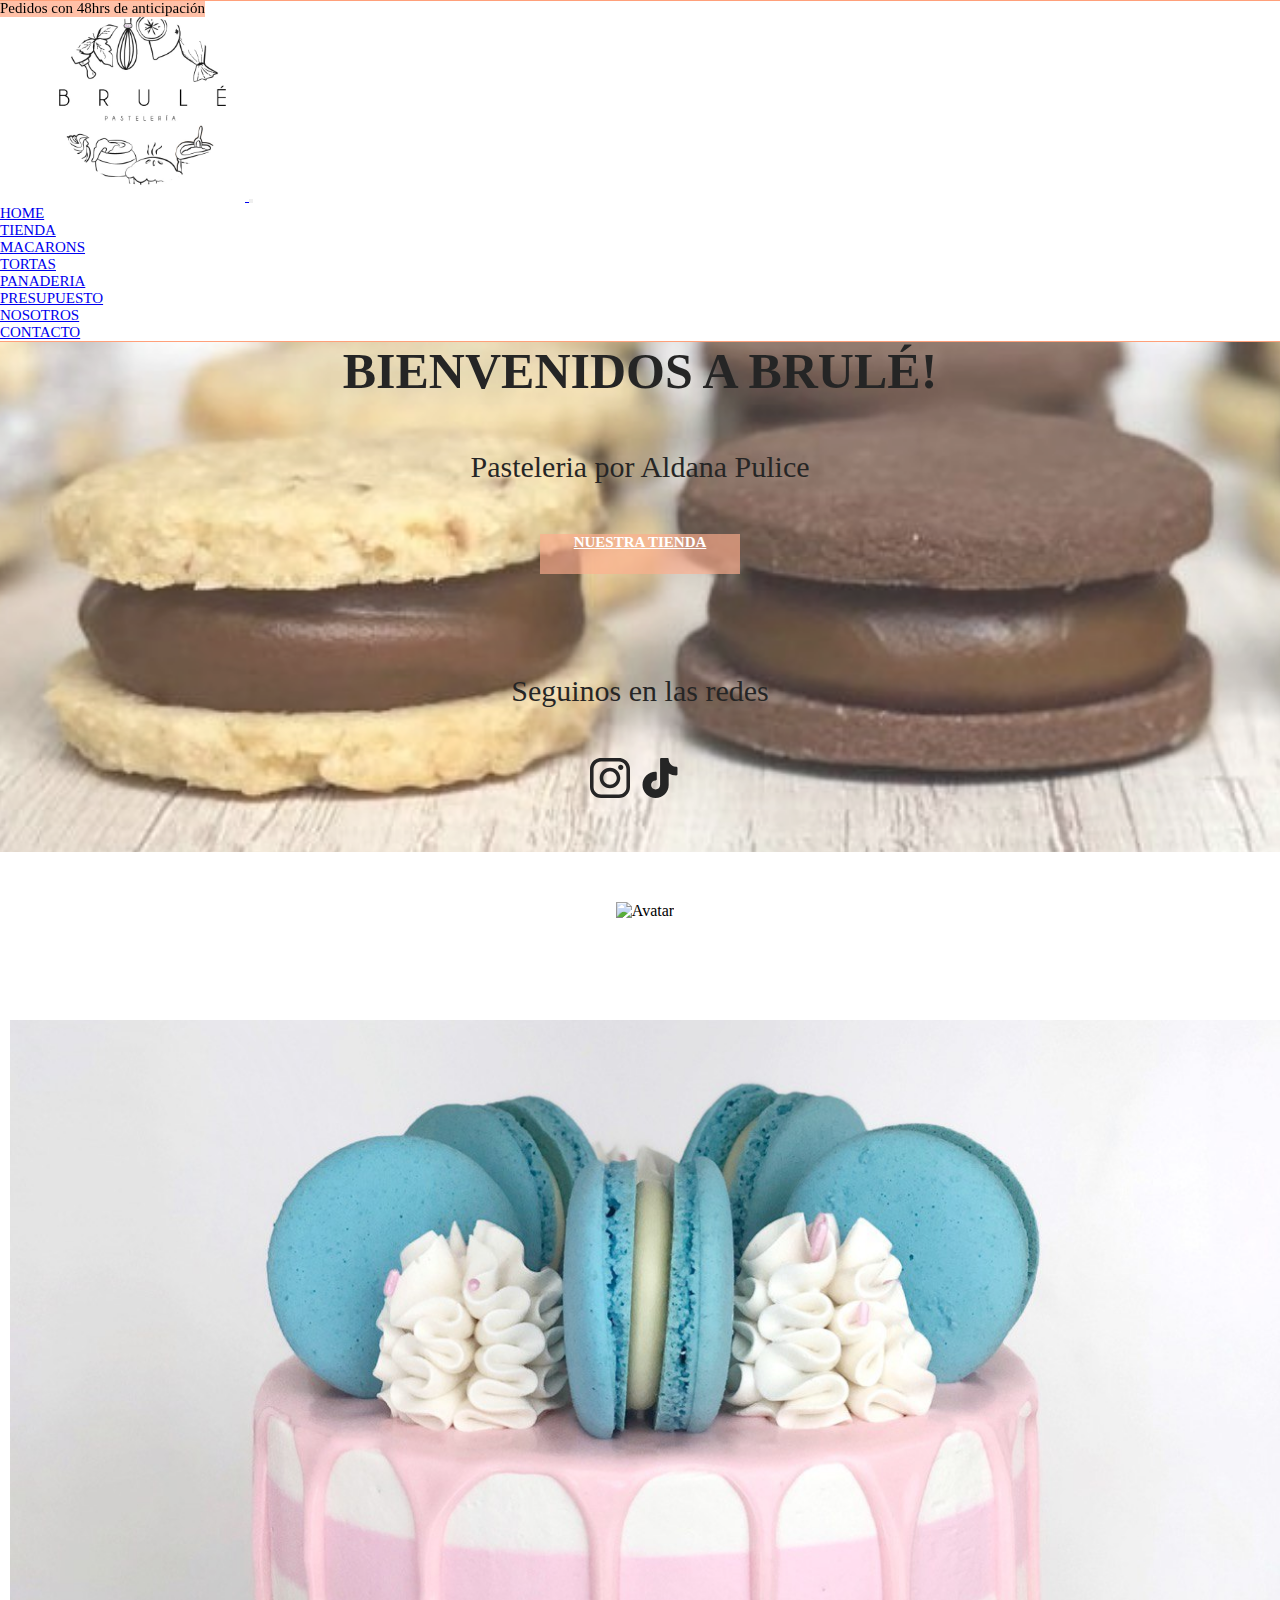
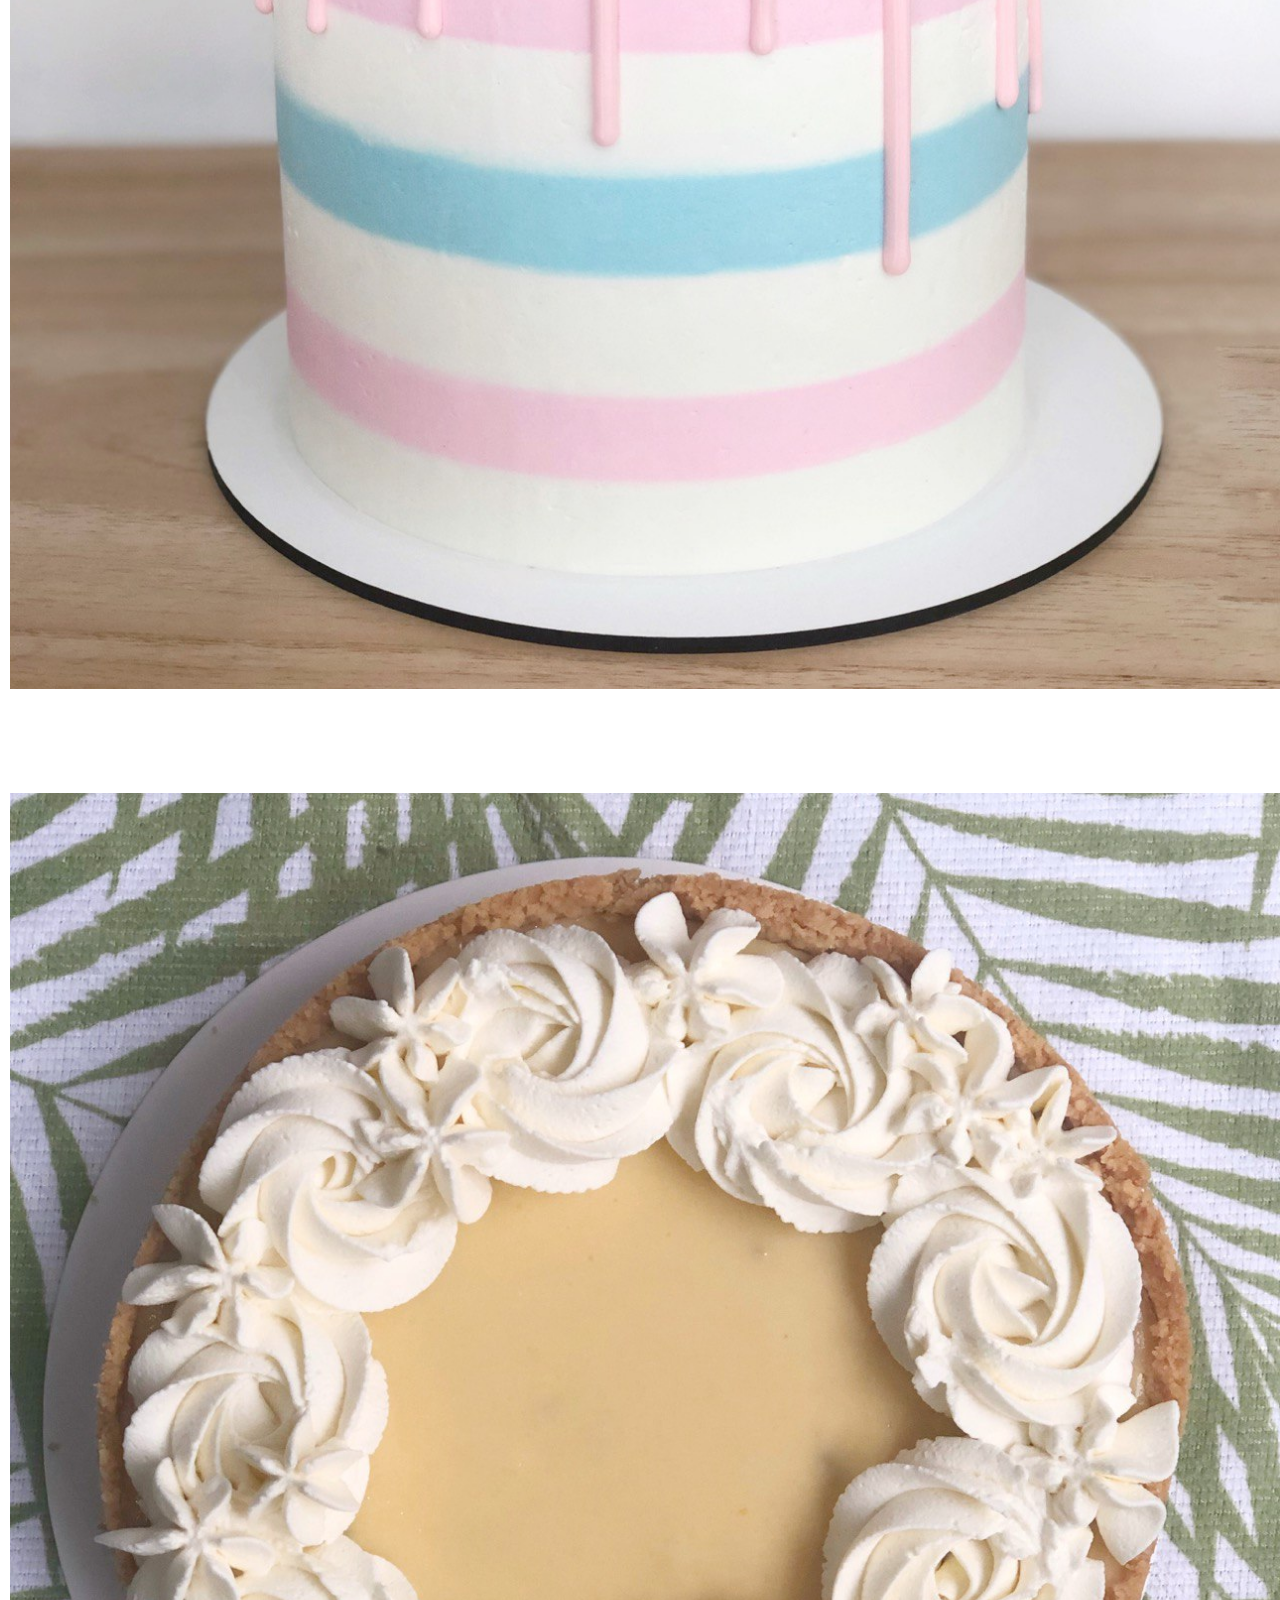
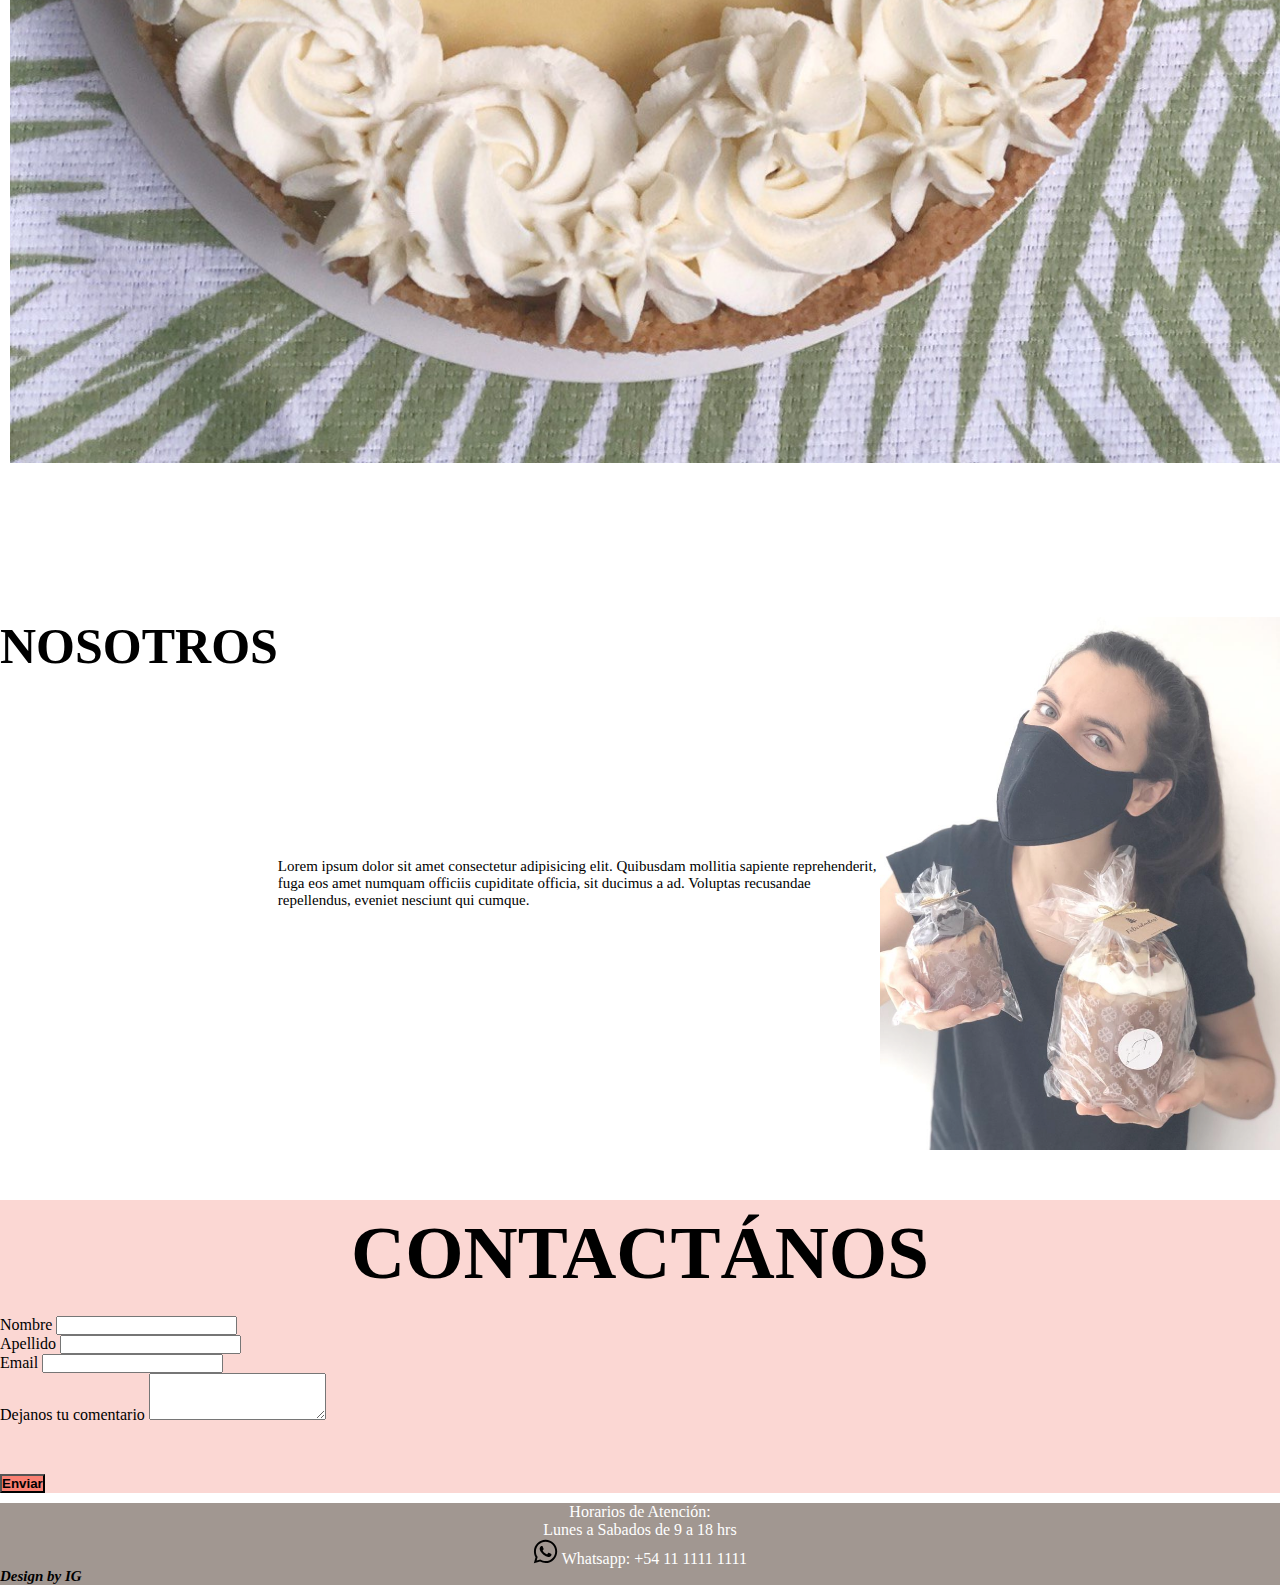
==== commit e02ddb13: "cambiando seccion2" ====
--- a/index.html
+++ b/index.html
@@ -10,7 +10,10 @@
     <link rel="stylesheet" href="estilo.css">
     <link href="https://cdn.jsdelivr.net/npm/bootstrap@5.0.0-beta3/dist/css/bootstrap.min.css" rel="stylesheet" integrity="sha384-eOJMYsd53ii+scO/bJGFsiCZc+5NDVN2yr8+0RDqr0Ql0h+rP48ckxlpbzKgwra6" crossorigin="anonymous">
     <script src="https://cdn.jsdelivr.net/npm/bootstrap@5.0.0-beta3/dist/js/bootstrap.bundle.min.js" integrity="sha384-JEW9xMcG8R+pH31jmWH6WWP0WintQrMb4s7ZOdauHnUtxwoG2vI5DkLtS3qm9Ekf" crossorigin="anonymous"></script>
-  
+    <link
+    rel="stylesheet"
+    href="https://cdnjs.cloudflare.com/ajax/libs/animate.css/4.1.1/animate.min.css"
+    />
 </head>
 <body>
   <header>
@@ -22,7 +25,7 @@
   <nav class="navbar navbar-expand-lg navbar-light ">
     <div class="container-fluid">
       <a class="navbar-brand" href="#">
-        <img class="img-fluid navbar__img" src="./Img/Logo1.jpg" alt="">
+        <img class="img-fluid navbar__img" src="./Img/Logo1.jpg" alt="logo brule">
       </a>
       <button class="navbar-toggler" type="button" data-bs-toggle="collapse" data-bs-target="#navbarSupportedContent" aria-controls="navbarSupportedContent" aria-expanded="false" aria-label="Toggle navigation">
         <span class="navbar-toggler-icon"></span>
@@ -62,34 +65,43 @@
       <h1 class="col-12">BIENVENIDOS A BRULÉ!</h1>
       <p class="col-12">Pasteleria por Aldana Pulice</p>
       <div class="col-12 main__boton">
-        <a href="#" class="btn main__boton">NUESTRA TIENDA</a>
+        <a href="./pag/tienda.html" class="btn main__boton">NUESTRA TIENDA</a>
       </div>
       <div class="container-fluid">
           <p>Seguinos en las redes</p>
           <div class="col-12 main__redes">
-            <a href="https://www.instagram.com/bruleok/?hl=es"><img class="img-fluid" src="Img/logotipo-de-instagram.svg" alt=""></a>
-            <a href="https://www.tiktok.com/@bruleok?"><img class="img-fluid" src="Img/tik-tok.svg" alt=""></a>
+            <a href="https://www.instagram.com/bruleok/?hl=es" target="_blank"><img class="img-fluid" src="Img/logotipo-de-instagram.svg" alt="logo instagram"></a>
+            <a href="https://www.tiktok.com/@bruleok?" target="_blank"><img class="img-fluid" src="Img/tik-tok.svg" alt="logo tiktok"></a>
           </div>
       </div>
     </div>
   </main>
-    
-  <div class="container-fluid seccion2">
-    <div  class="row justify-content-center">
-      <div class="col-sm-6 col-lg-3">
-        <img class="img-fluid seccion2__img1" src="./Img/macarons.jpg" alt="">
-        <p class="seccion2__parrafo">Lorem ipsum dolor sit, amet consectetur adipisicing elit. Beatae fuga architecto necessitatibus doloremque? Repudiandae nulla, laudantium minima ipsum nostrum assumenda rerum porro facere, ex consequuntur, provident rem error odio eos!</p>
+
+  <section class="seccion__principal">
+
+    <div class="seccion2 col-8 col-md-4 col-lg-3">
+      <img src="./Img/macarons.jpg" alt="Avatar" class="image">
+      <div class="overlay">
+        <div class="text">Macarons & Alfajores
+        </div>
       </div>
-      <div class="col-sm-6 col-lg-3">
-        <img class="img-fluid seccion2__img2" src="./Img/Letter C.jpg" alt="">
-        <p class="seccion2__parrafo">Lorem ipsum dolor sit, amet consectetur adipisicing elit. Beatae fuga architecto necessitatibus doloremque? Repudiandae nulla, laudantium minima ipsum nostrum assumenda rerum porro facere, ex consequuntur, provident rem error odio eos!</p>
+    </div>
+    <div class="seccion2 col-8 col-md-4 col-lg-3">
+      <img src="./Img/Drip.jpg" alt="Avatar" class="image">
+      <div class="overlay">
+        <div class="text">Tortas Decoradas
+        </div>
       </div>
-      <div class="col-sm-6 col-lg-3">
-        <img class="img-fluid seccion2__img3" src="./Img/Keylimepie2.jpg" alt="">
-          <p class="seccion2__parrafo">Lorem ipsum dolor sit, amet consectetur adipisicing elit. Beatae fuga architecto necessitatibus doloremque? Repudiandae nulla, laudantium minima ipsum nostrum assumenda rerum porro facere, ex consequuntur, provident rem error odio eos!</p>
+    </div>
+    <div class="seccion2 col-8 col-md-4 col-lg-3">
+      <img src="./Img/Key lime Pie.jpg" alt="Avatar" class="image">
+      <div class="overlay">
+        <div class="text">Tortas Clasicas
         </div>
+      </div>
     </div>
-  </div>
+
+  </section>
   
   <section class="seccion3 container" id="nosotros">
     <div class="seccion3__nosotros row">
@@ -147,6 +159,5 @@
     </div>
   </footer> 
     
-
 </body>
 </html> --- a/estilo.css
+++ b/estilo.css
@@ -123,13 +123,55 @@
   transition: 1s;
 }
 
-.seccion2 .seccion2__img1, .seccion2 .seccion2__img2, .seccion2 .seccion2__img3 {
-  border-radius: 30%;
-  padding: 50px;
-}
-
-.seccion2 .seccion2__parrafo {
-  font-size: 15px;
+.seccion__principal {
+  display: -webkit-box;
+  display: -ms-flexbox;
+  display: flex;
+  -ms-flex-wrap: wrap;
+      flex-wrap: wrap;
+  -ms-flex-pack: distribute;
+      justify-content: space-around;
+}
+
+.seccion__principal .seccion2 {
+  position: relative;
+  margin-left: 10px;
+  display: inline;
+  margin-bottom: 50px;
+  margin-top: 50px;
+}
+
+.seccion__principal .seccion2 .image {
+  width: 100%;
+  height: auto;
+}
+
+.seccion__principal .seccion2 .overlay {
+  position: absolute;
+  bottom: 0;
+  left: 0;
+  right: 0;
+  background-color: lightsalmon;
+  overflow: hidden;
+  width: 100%;
+  height: 0;
+  -webkit-transition: .5s ease;
+  transition: .5s ease;
+}
+
+.seccion__principal .seccion2 .overlay .text {
+  color: white;
+  font-size: 20px;
+  position: absolute;
+  top: 50%;
+  left: 50%;
+  -webkit-transform: translate(-50%, -50%);
+          transform: translate(-50%, -50%);
+  text-align: center;
+}
+
+.seccion__principal .seccion2:hover .overlay {
+  height: 100%;
 }
 
 .seccion3 {
@@ -296,7 +338,6 @@
 /* inicio presupuesto */
 .fondo__presupuesto {
   background-color: lightsalmon;
-  opacity: 80%;
 }
 
 .formulario__presupuesto {
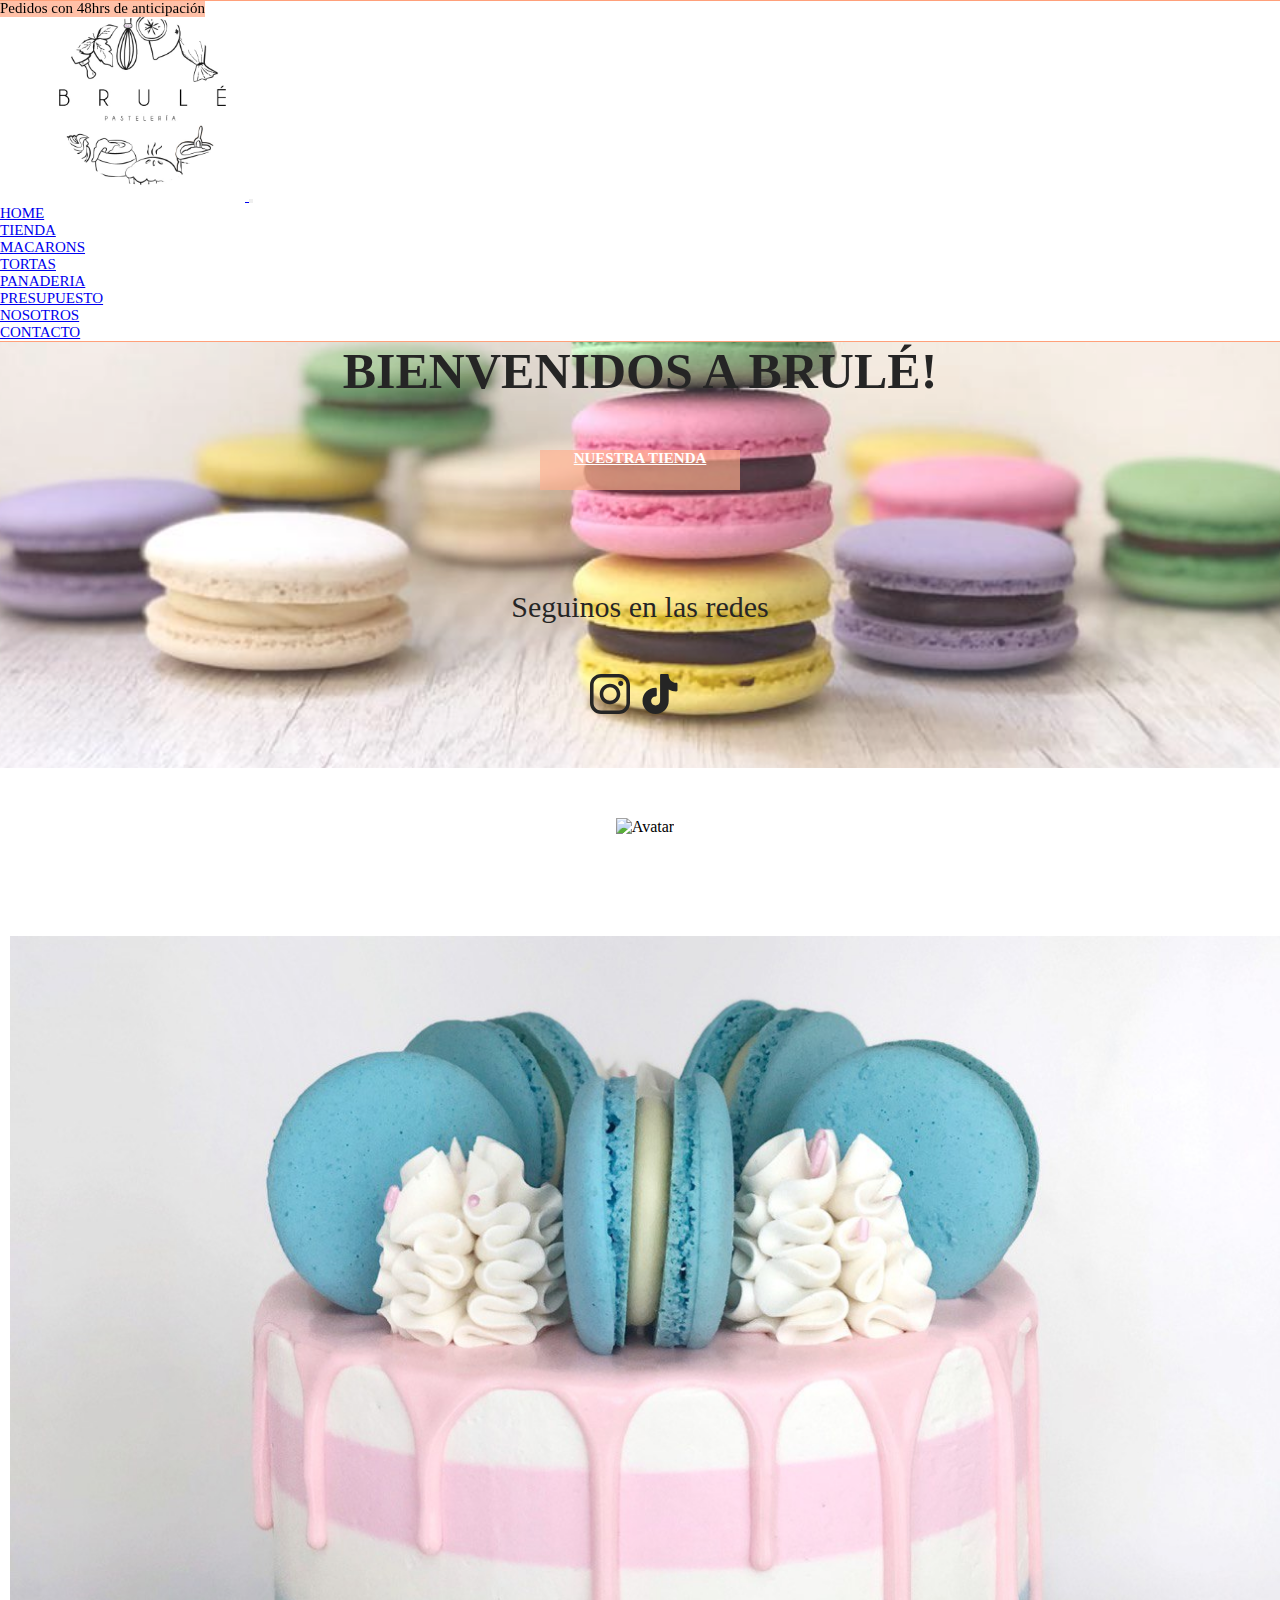
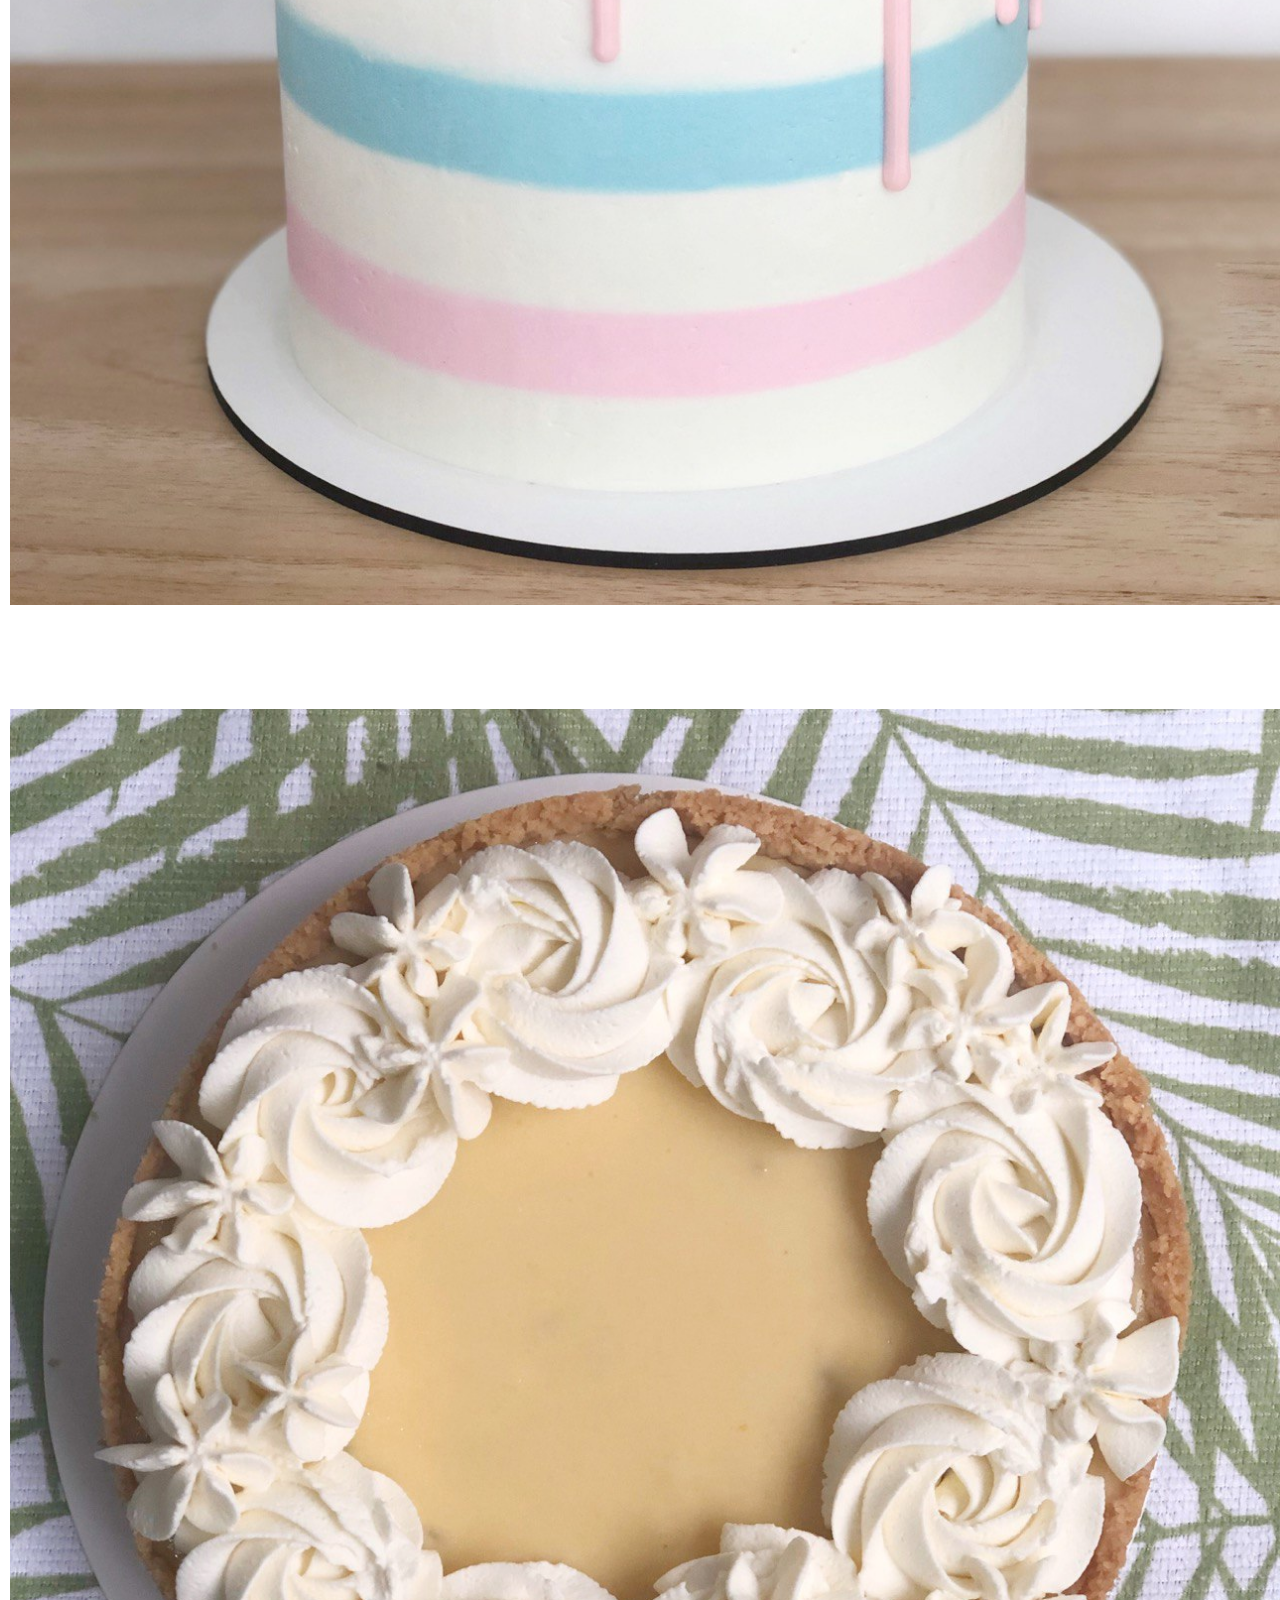
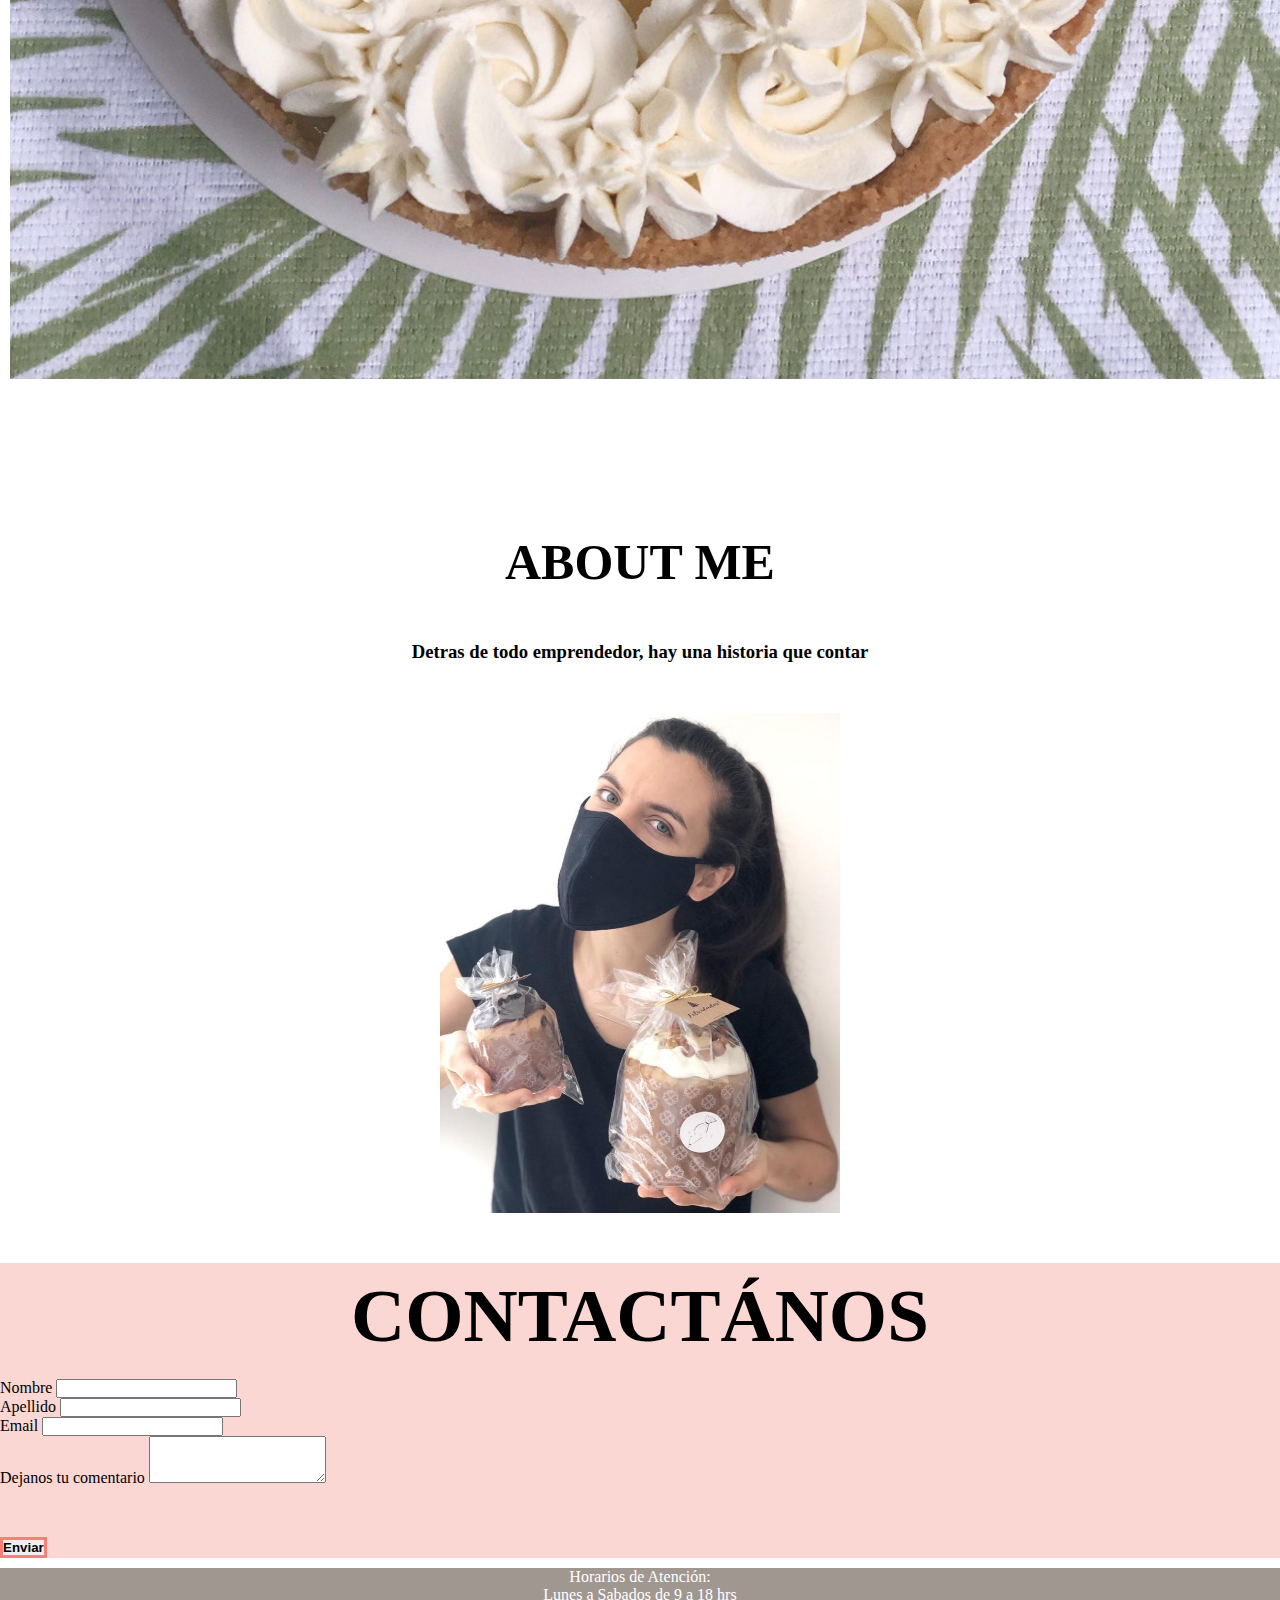
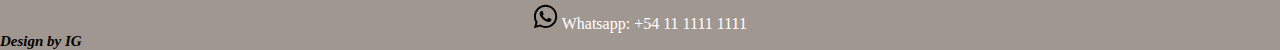
==== commit b391d2f7: "Seccion Contactos actualizada" ====
--- a/index.html
+++ b/index.html
@@ -63,7 +63,6 @@
   <main>
     <div class="container-fluid main__fondo">
       <h1 class="col-12">BIENVENIDOS A BRULÉ!</h1>
-      <p class="col-12">Pasteleria por Aldana Pulice</p>
       <div class="col-12 main__boton">
         <a href="./pag/tienda.html" class="btn main__boton">NUESTRA TIENDA</a>
       </div>
@@ -82,32 +81,43 @@
     <div class="seccion2 col-8 col-md-4 col-lg-3">
       <img src="./Img/macarons.jpg" alt="Avatar" class="image">
       <div class="overlay">
-        <div class="text">Macarons & Alfajores
-        </div>
+        <a class="text" href="./pag/tienda.html">Macarons & Alfajores
+        </a>
       </div>
     </div>
     <div class="seccion2 col-8 col-md-4 col-lg-3">
       <img src="./Img/Drip.jpg" alt="Avatar" class="image">
       <div class="overlay">
-        <div class="text">Tortas Decoradas
-        </div>
+        <a class="text" href="./pag/presupuesto.html">Tortas Decoradas
+        </a>
       </div>
     </div>
     <div class="seccion2 col-8 col-md-4 col-lg-3">
       <img src="./Img/Key lime Pie.jpg" alt="Avatar" class="image">
       <div class="overlay">
-        <div class="text">Tortas Clasicas
-        </div>
+        <a class="text" href="./pag/tienda.html">Tortas Clasicas
+        </a>
       </div>
     </div>
 
   </section>
   
   <section class="seccion3 container" id="nosotros">
-    <div class="seccion3__nosotros row">
-      <h2 class="seccion3__titulo">NOSOTROS</h2>
-      <p class="seccion3__parrafo col-lg-4 col-md-6">Lorem ipsum dolor sit amet consectetur adipisicing elit. Quibusdam mollitia sapiente reprehenderit, fuga eos amet numquam officiis cupiditate officia, sit ducimus a ad. Voluptas recusandae repellendus, eveniet nesciunt qui cumque.</p>
-      <img class="seccion3__img img-fluid" src="./Img/fotoaldi.jpg" alt="">
+
+    <h2 class="seccion3__titulo">About Me</h2>
+    <h3 class="seccion3__subtitulo">Detras de todo emprendedor, hay una historia que contar</h3>
+
+    <div class="row tarjeta__aboutme" >
+      <div class="flip__aboutme">
+        <div class="flip-box-inner">
+          <div class="flip__frente">
+            <img src="./Img/fotoaldi2.jpg" alt="aldi" class="foto__aboutme img-fluid">
+          </div>
+          <div class="flip__dorso">
+            <p>Lorem ipsum dolor sit amet consectetur adipisicing elit. Possimus adipisci repellendus ducimus nobis earum maxime, eum nam, molestias est pariatur ea, molestiae optio natus non? Tempora dolore maxime officiis enim?Lorem ipsum dolor sit amet consectetur adipisicing elit. Nulla laudantium quaerat qui eius enim debitis adipisci velit. Repudiandae natus, alias quaerat omnis dolorem quia dolores nulla, vel earum, voluptatum consectetu Lorem ipsum dolor sit amet consectetur, adipisicing elit. Dolor ex tenetur iste eius atque iusto corrupti hic, doloremque ipsum dolorem asperiores distinctio. Ab sapiente fugiat aliquam facere dignissimos! In, exercitationem.</p>
+          </div>
+        </div>
+      </div>
     </div>
   </section>
   <section class="seccion4 container-fluid" id="contacto">
--- a/estilo.css
+++ b/estilo.css
@@ -42,7 +42,7 @@
 }
 
 .main__fondo {
-  background-image: url(./Img/portada.jpg);
+  background-image: url(./Img/macaronsfondo.jpg);
   background-repeat: no-repeat;
   background-size: cover;
   background-attachment: fixed;
@@ -68,12 +68,7 @@
 }
 
 .main__fondo p {
-  display: -webkit-box;
-  display: -ms-flexbox;
-  display: flex;
-  -webkit-box-pack: center;
-      -ms-flex-pack: center;
-          justify-content: center;
+  text-align: center;
   font-size: 30px;
   margin-bottom: 50px;
 }
@@ -161,6 +156,7 @@
 
 .seccion__principal .seccion2 .overlay .text {
   color: white;
+  text-decoration: none;
   font-size: 20px;
   position: absolute;
   top: 50%;
@@ -170,6 +166,10 @@
   text-align: center;
 }
 
+.seccion__principal .seccion2 .overlay .text:hover {
+  color: black;
+}
+
 .seccion__principal .seccion2:hover .overlay {
   height: 100%;
 }
@@ -180,32 +180,82 @@
 
 .seccion3 .seccion3__titulo {
   text-align: center;
+  margin-bottom: 50px;
+  text-transform: uppercase;
   font-size: 50px;
 }
 
-.seccion3 .seccion3__nosotros {
-  display: -webkit-box;
-  display: -ms-flexbox;
-  display: flex;
-  -ms-flex-pack: distribute;
-      justify-content: space-around;
-}
-
-.seccion3 .seccion3__parrafo {
-  font-size: 15px;
-  -ms-flex-item-align: center;
-      -ms-grid-row-align: center;
-      align-self: center;
-}
-
-.seccion3 .seccion3__img {
-  width: 400px;
-  opacity: 0.8;
-}
-
-@media screen and (max-width: 540px) {
-  .seccion3 .seccion3__titulo {
-    font-size: 30px;
+.seccion3 .seccion3__subtitulo {
+  text-align: center;
+  margin-bottom: 50px;
+}
+
+.seccion3 .tarjeta__aboutme .flip__frente {
+  display: -webkit-box;
+  display: -ms-flexbox;
+  display: flex;
+  -webkit-box-pack: center;
+      -ms-flex-pack: center;
+          justify-content: center;
+}
+
+.seccion3 .tarjeta__aboutme .foto__aboutme {
+  width: 300px;
+}
+
+.seccion3 .tarjeta__aboutme .flip__dorso {
+  font-size: 15px;
+  margin-top: 20px;
+}
+
+@media screen and (min-width: 570px) {
+  .tarjeta__aboutme {
+    display: -webkit-box;
+    display: -ms-flexbox;
+    display: flex;
+    -webkit-box-pack: center;
+        -ms-flex-pack: center;
+            justify-content: center;
+  }
+  .tarjeta__aboutme .flip__aboutme {
+    background-color: transparent;
+    width: 400px;
+    height: 500px;
+    -webkit-perspective: 1000px;
+            perspective: 1000px;
+  }
+  .tarjeta__aboutme .flip-box-inner {
+    position: relative;
+    width: 400px;
+    height: 500px;
+    text-align: center;
+    -webkit-transition: -webkit-transform 1.5s;
+    transition: -webkit-transform 1.5s;
+    transition: transform 1.5s;
+    transition: transform 1.5s, -webkit-transform 1.5s;
+    -webkit-transform-style: preserve-3d;
+            transform-style: preserve-3d;
+  }
+  .tarjeta__aboutme .flip__aboutme:hover .flip-box-inner {
+    -webkit-transform: rotateY(180deg);
+            transform: rotateY(180deg);
+  }
+  .tarjeta__aboutme .flip__frente, .tarjeta__aboutme .flip__dorso {
+    position: absolute;
+    width: 100%;
+    height: 100%;
+    -webkit-backface-visibility: hidden;
+    backface-visibility: hidden;
+  }
+  .tarjeta__aboutme .flip__frente .foto__aboutme {
+    width: 400px;
+    height: 500px;
+  }
+  .tarjeta__aboutme .flip__dorso {
+    background-color: lightsalmon;
+    color: white;
+    -webkit-transform: rotateY(180deg);
+            transform: rotateY(180deg);
   }
 }
 
@@ -241,12 +291,14 @@
 }
 
 .seccion4 .seccion4__boton .btn {
-  background-color: salmon;
+  border: 3px solid salmon;
   font-weight: bolder;
+  color: black;
 }
 
 .seccion4 .seccion4__boton .btn:hover {
   color: white;
+  background-color: salmon;
 }
 
 @media screen and (max-width: 570px) {
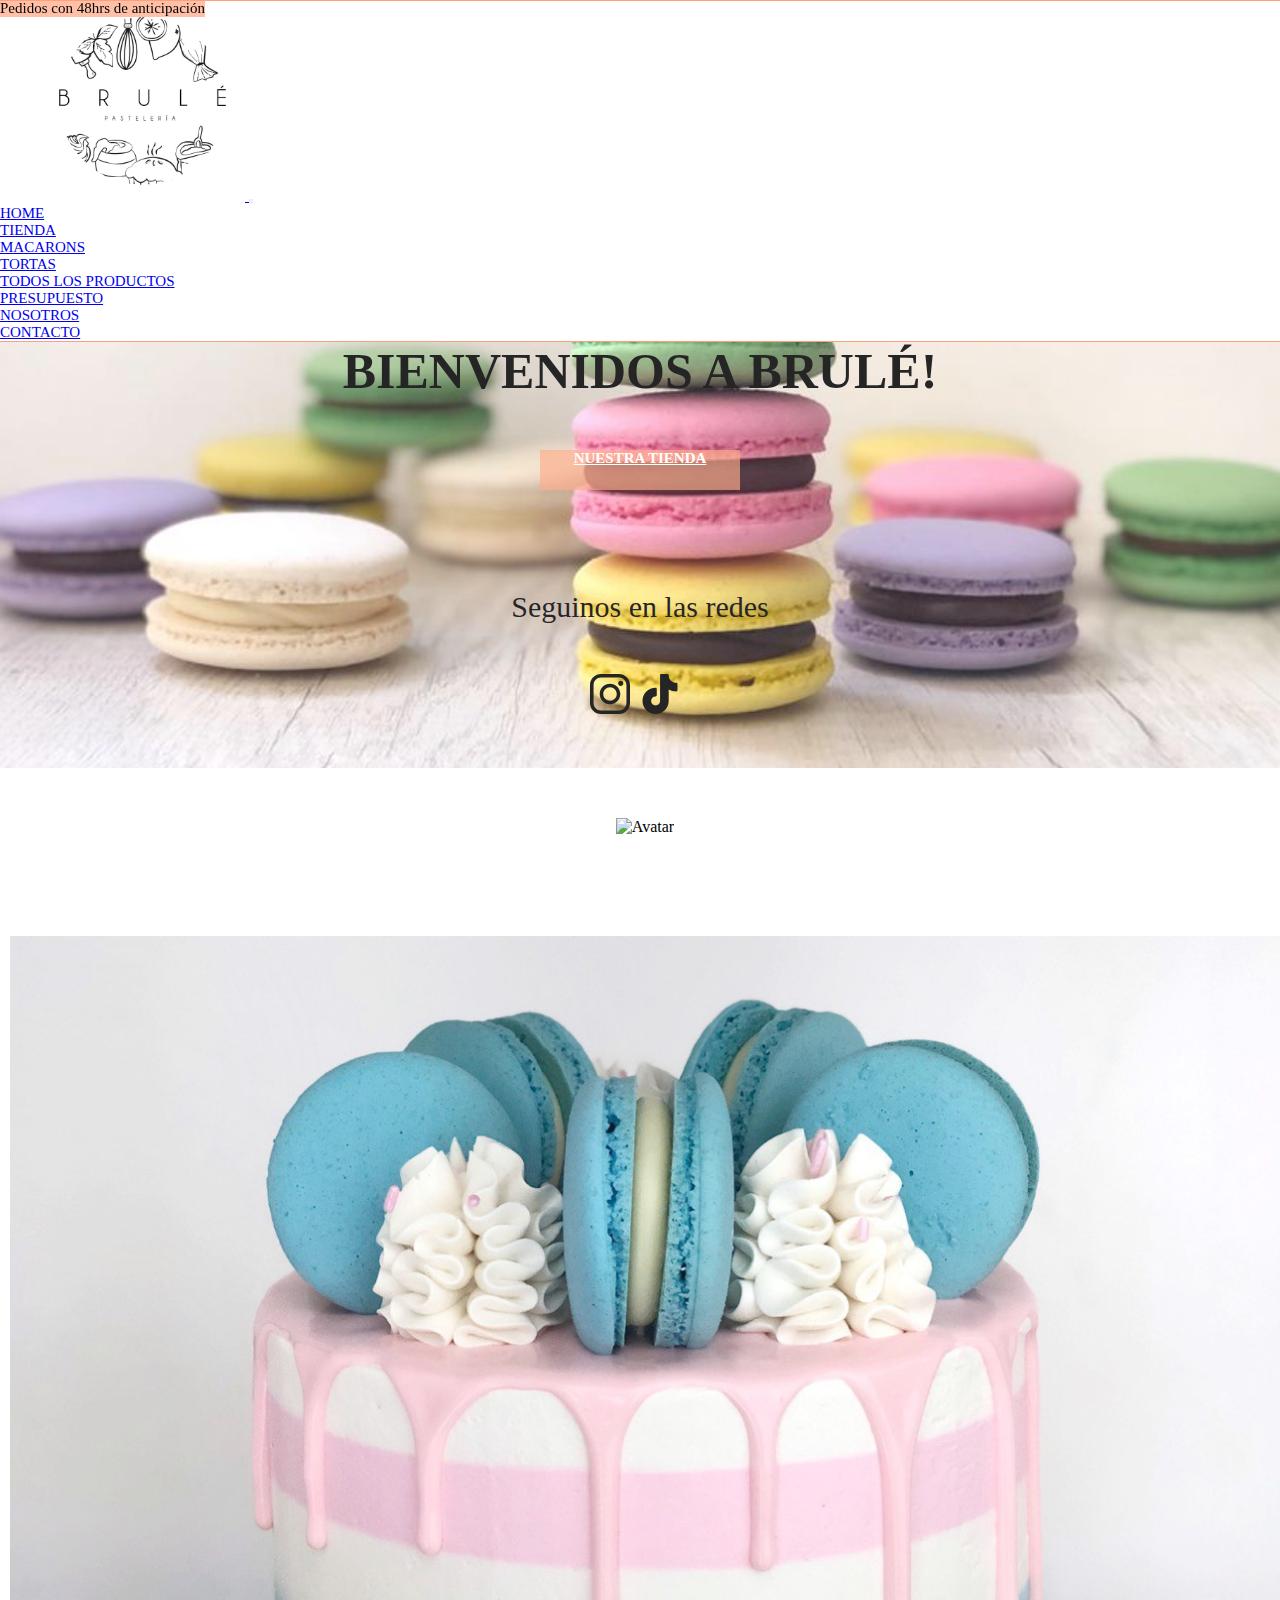
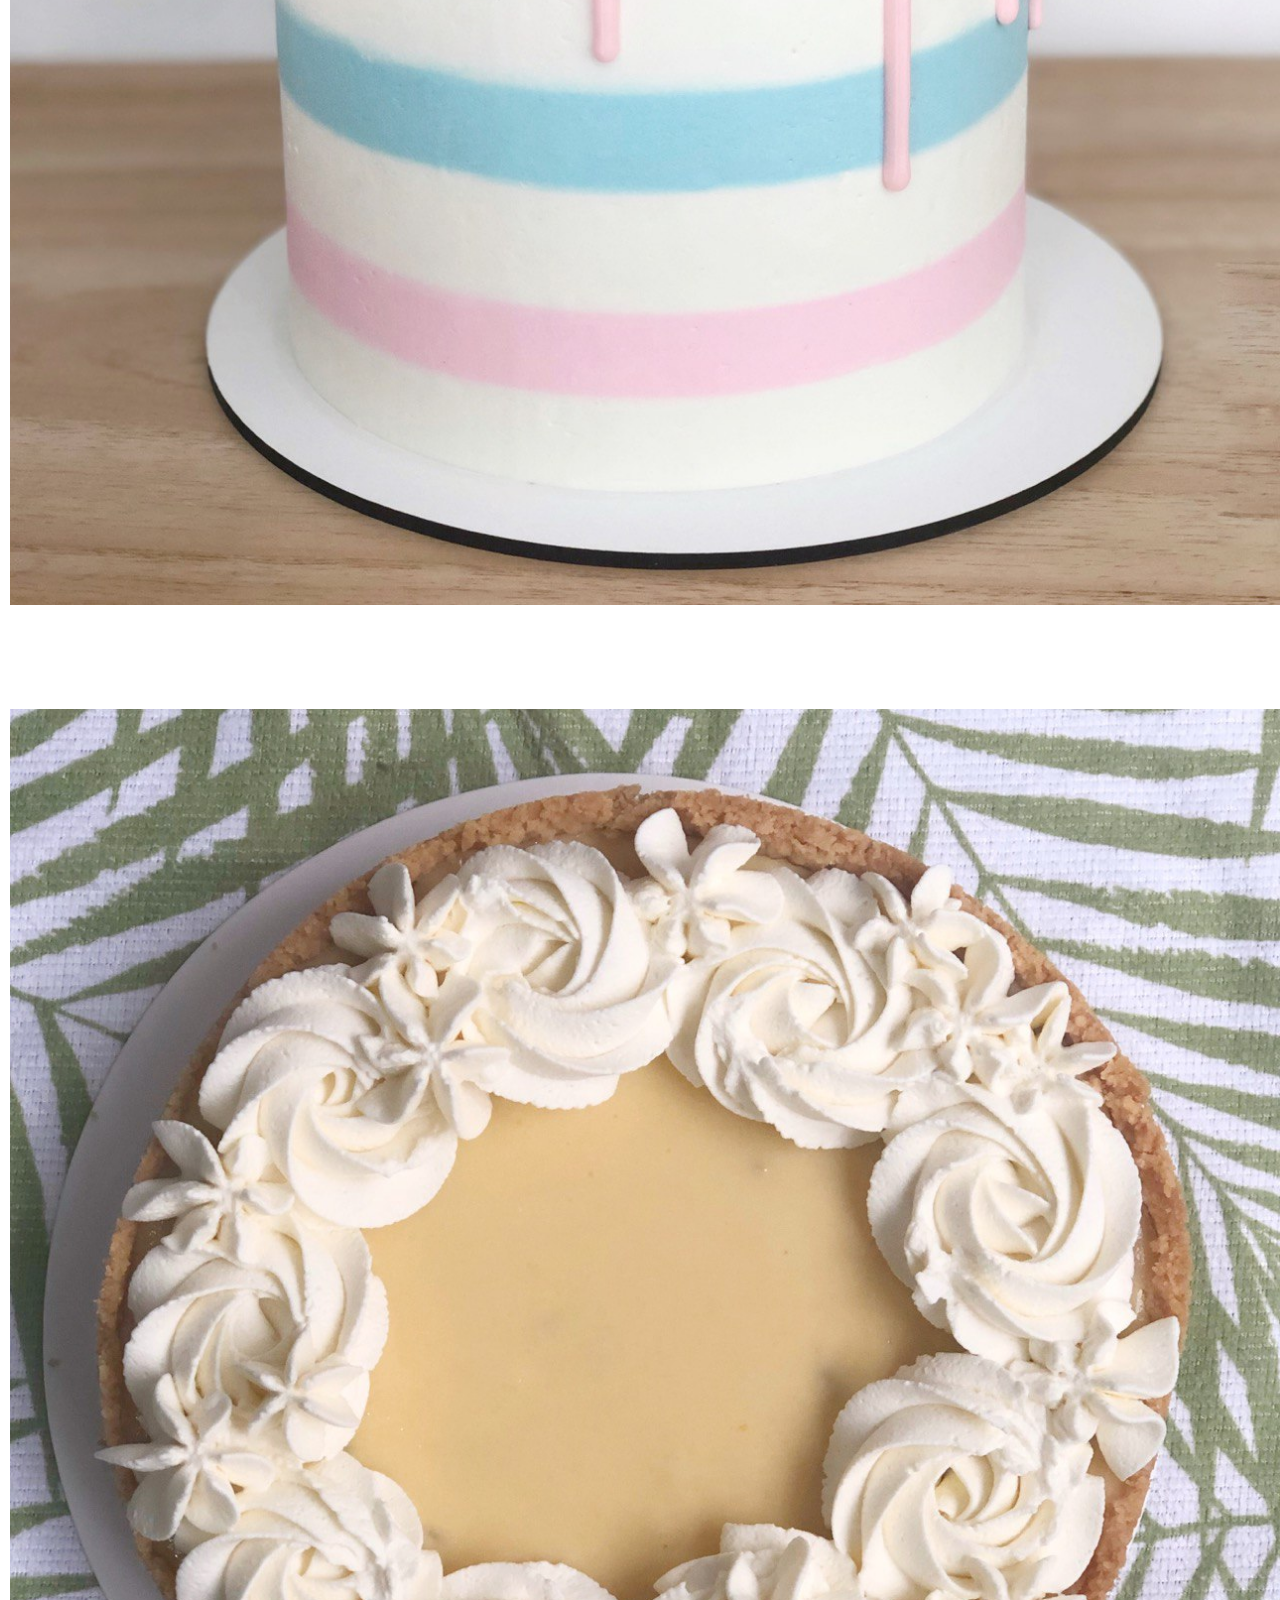
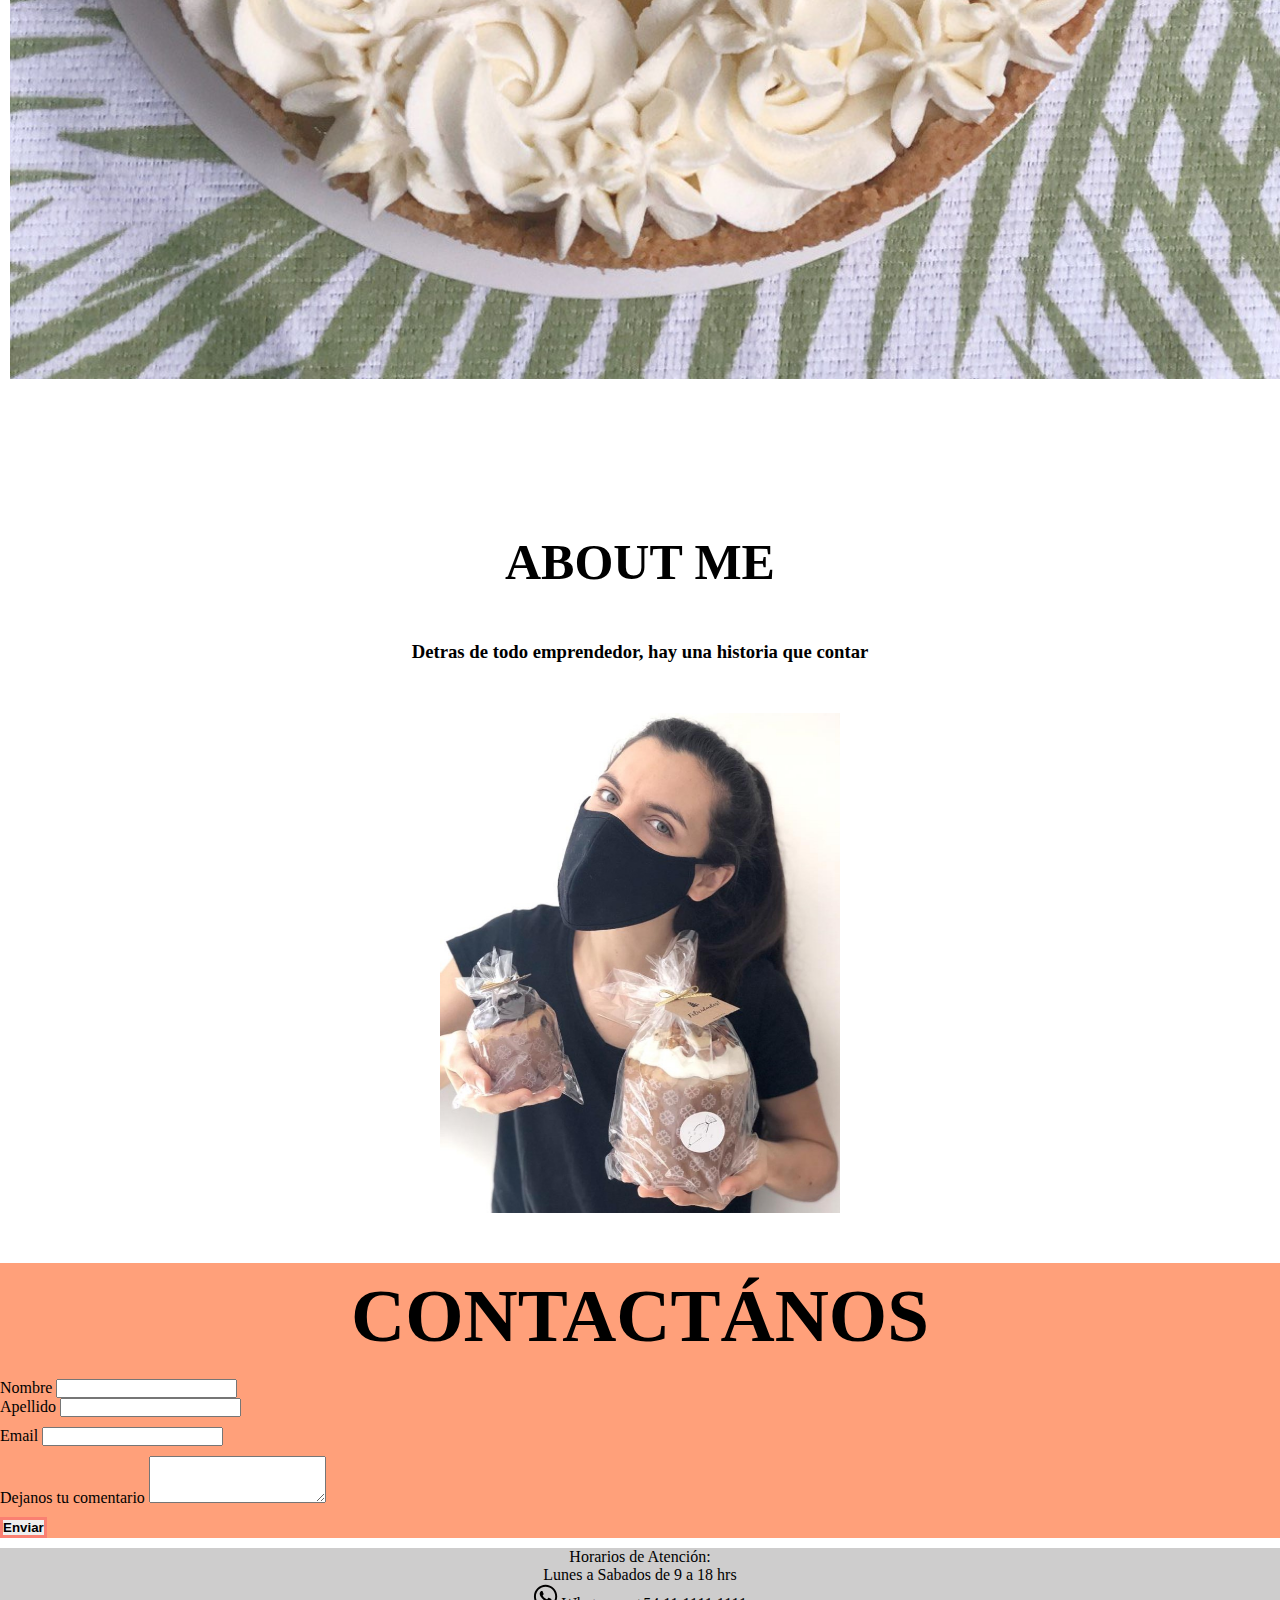
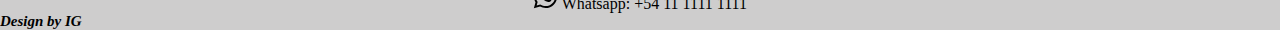
==== commit 9688ef95: "finalizando pagina brule" ====
--- a/index.html
+++ b/index.html
@@ -14,6 +14,7 @@
     rel="stylesheet"
     href="https://cdnjs.cloudflare.com/ajax/libs/animate.css/4.1.1/animate.min.css"
     />
+    <link rel="shortcut icon" href="/Img/Logo1.jpg">
 </head>
 <body>
   <header>
@@ -40,9 +41,9 @@
               Tienda
             </a>
             <ul class="dropdown-menu" aria-labelledby="navbarDropdown">
-              <li><a class="dropdown-item" href="./pag/tienda.html">Macarons</a></li>
-              <li><a class="dropdown-item" href="./pag/tienda.html">Tortas</a></li>
-              <li><a class="dropdown-item" href="./pag/tienda.html">Panaderia</a></li>
+              <li><a class="dropdown-item" href="./pag/macarons&alfajores.html">Macarons</a></li>
+              <li><a class="dropdown-item" href="./pag/tortas.html">Tortas</a></li>
+              <li><a class="dropdown-item" href="./pag/tienda.html">Todos los productos</a></li>
             </ul>
           </li>
           <li class="navbar__item">
@@ -81,7 +82,7 @@
     <div class="seccion2 col-8 col-md-4 col-lg-3">
       <img src="./Img/macarons.jpg" alt="Avatar" class="image">
       <div class="overlay">
-        <a class="text" href="./pag/tienda.html">Macarons & Alfajores
+        <a class="text" href="./pag/macarons&alfajores.html">Macarons & Alfajores
         </a>
       </div>
     </div>
@@ -95,7 +96,7 @@
     <div class="seccion2 col-8 col-md-4 col-lg-3">
       <img src="./Img/Key lime Pie.jpg" alt="Avatar" class="image">
       <div class="overlay">
-        <a class="text" href="./pag/tienda.html">Tortas Clasicas
+        <a class="text" href="./pag/tortas.html">Tortas Clasicas
         </a>
       </div>
     </div>
--- a/estilo.css
+++ b/estilo.css
@@ -261,7 +261,7 @@
 
 .seccion4 {
   margin-top: 50px;
-  background-color: rgba(243, 121, 108, 0.302);
+  background-color: lightsalmon;
 }
 
 .seccion4 .seccion4__titulo {
@@ -279,14 +279,22 @@
 }
 
 .seccion4 .seccion4__comentario {
-  margin-bottom: 50px;
+  margin-top: 10px;
+  margin-bottom: 10px;
 }
 
 .seccion4 .seccion4__datos {
   margin-top: 10px;
+  margin-bottom: 10px;
+}
+
+.seccion4 .seccion4__email {
+  margin-top: 10px;
+  margin-bottom: 10px;
 }
 
 .seccion4 .seccion4__boton {
+  margin-top: 10px;
   margin-bottom: 10px;
 }
 
@@ -310,11 +318,11 @@
 }
 
 footer {
-  background-color: #a19791;
+  background-color: rgba(180, 178, 178, 0.652);
 }
 
 footer .footer__horarios {
-  color: white;
+  color: black;
   text-align: center;
 }
 
@@ -390,18 +398,24 @@
 /* inicio presupuesto */
 .fondo__presupuesto {
   background-color: lightsalmon;
+  padding: 30px;
 }
 
 .formulario__presupuesto {
   margin-top: 40px;
 }
 
-.formulario__presupuesto .form__email {
-  margin-top: 10px;
-}
-
-.formulario__presupuesto .form__torta, .formulario__presupuesto .form__relleno {
-  margin-top: 20px;
-  font-size: 15px;
+.formulario__presupuesto .form__datos, .formulario__presupuesto .form__email, .formulario__presupuesto .form__evento, .formulario__presupuesto .form__torta, .formulario__presupuesto .form__biscochuelo, .formulario__presupuesto .form__rellenos, .formulario__presupuesto .form__ejemplo, .formulario__presupuesto .form__comentario, .formulario__presupuesto .form__boton {
+  margin-bottom: 20px;
+}
+
+.formulario__presupuesto .form__boton .btn {
+  border: 3px solid salmon;
+  color: black;
+}
+
+.formulario__presupuesto .form__boton .btn:hover {
+  color: white;
+  background-color: salmon;
 }
 /*# sourceMappingURL=estilo.css.map */